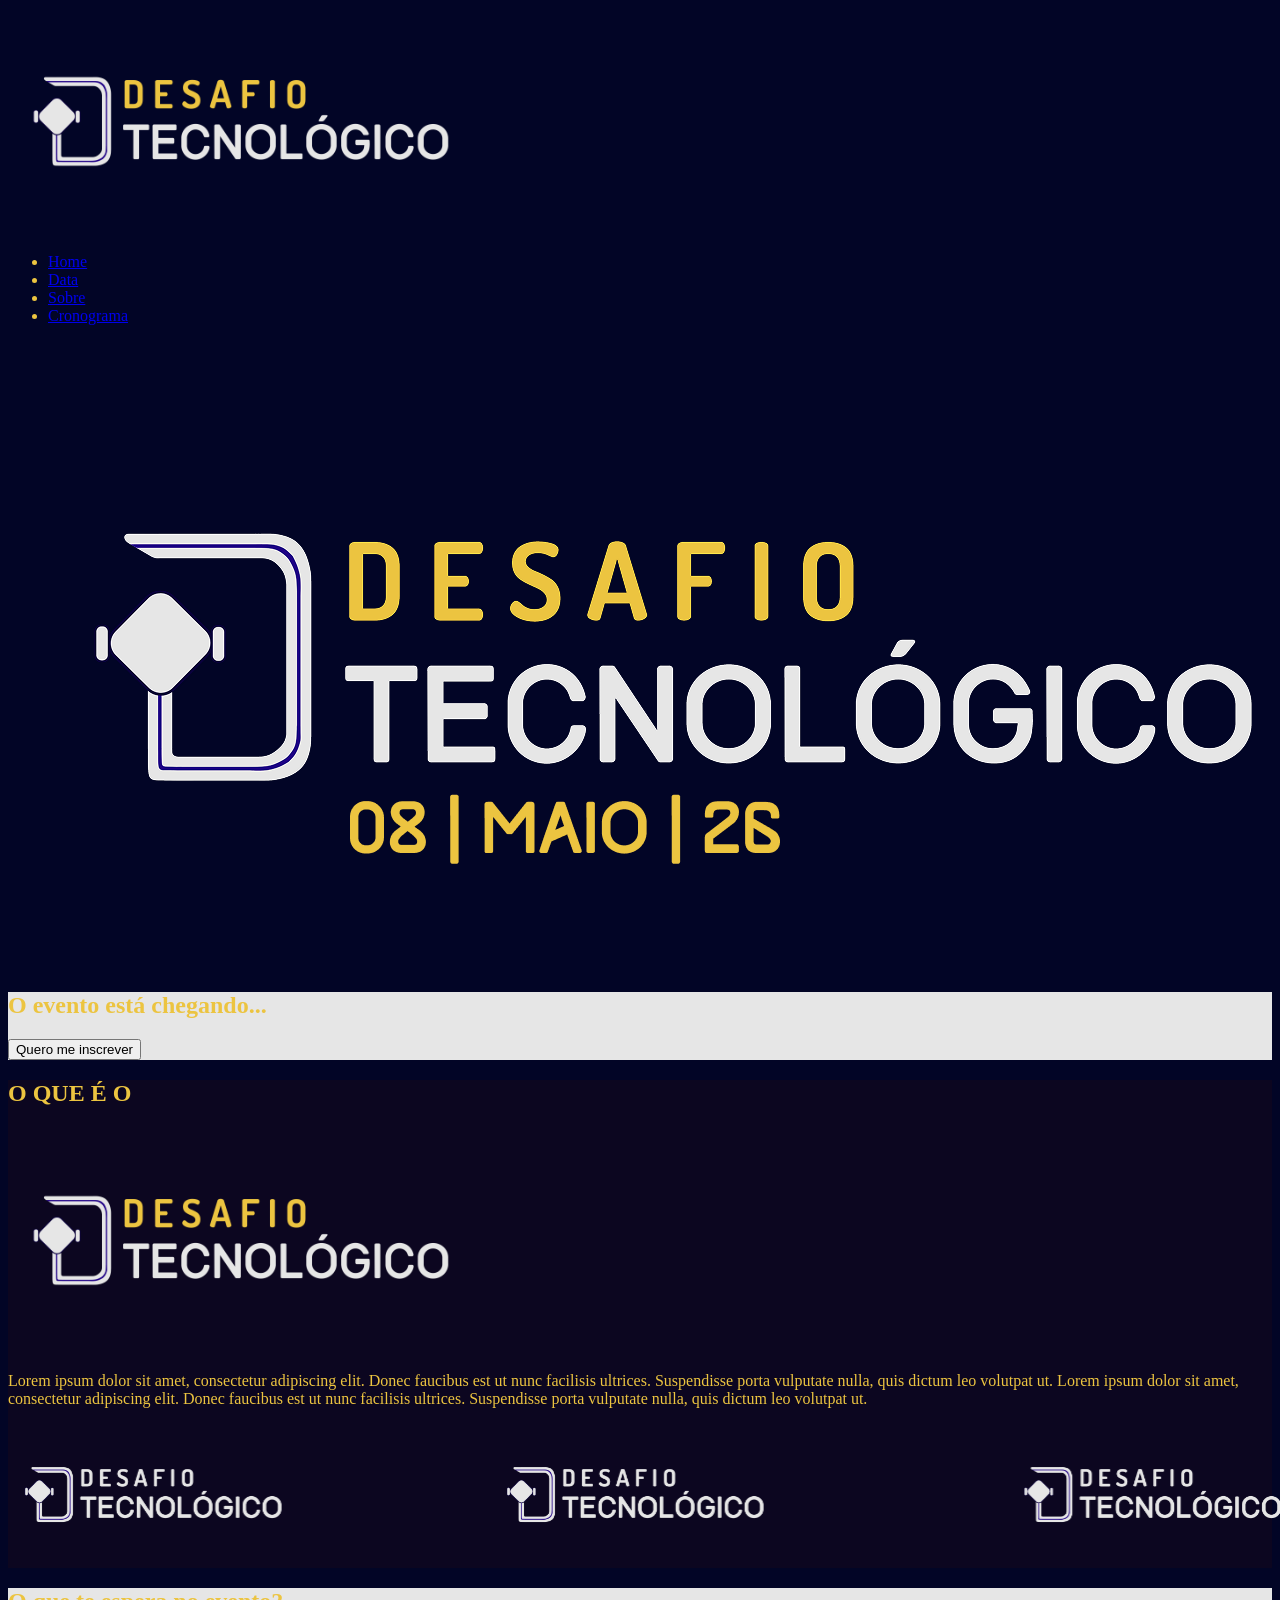
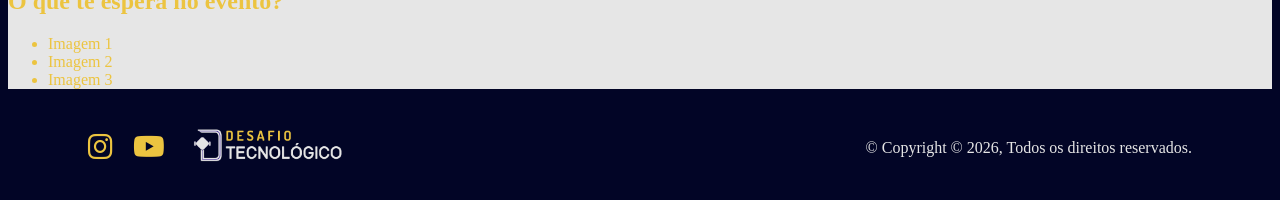
==== home.html @ ed85fa8c "Base do código HTML do site feita e footer finalizado." ====
<!DOCTYPE html>
<html lang="pt-br">
<head>
    <meta charset="UTF-8">
    <meta name="viewport" content="width=device-width, initial-scale=1.0">
    <title>DTec - Desafio Tecnológico</title>
    <meta name="description" content="Descrição breve da página para SEO.">
    <link rel="stylesheet" href="https://cdnjs.cloudflare.com/ajax/libs/font-awesome/6.5.1/css/all.min.css">
    <link rel = "stylesheet" type = "text/css" href = "styles.css">

</head>
<body id = "home">

    <header>
        <nav>
            <img id = "logo-dtec" src = "assets/logoDtec.svg">
            <ul>
                <li><a href="#home">Home</a></li>
                <li><a href="#date">Data</a></li>
                <li><a href="#about">Sobre</a></li>
                <li><a href="#countdown">Cronograma</a></li>
            </ul>
        </nav>
    </header>

    <main>
        <section id="date">
            <img id = "hero-img" src = "assets/hero.png">
        </section>

        <section>
            <div id = "countdown">
                <h1>O evento está chegando...</h1>
                <button type="button" class = "CTA-btn">Quero me inscrever</button>
            </div>
        </section>

        <section id="about">
            <h2>O QUE É O </h2>
            <img id = "img-wth-text" src = "assets/logoDtec.svg">
            <p>Lorem ipsum dolor sit amet, consectetur adipiscing elit. Donec faucibus est ut nunc facilisis ultrices. Suspendisse porta vulputate nulla, quis dictum leo volutpat ut. Lorem ipsum dolor sit amet, consectetur adipiscing elit. Donec faucibus est ut nunc facilisis ultrices. Suspendisse porta vulputate nulla, quis dictum leo volutpat ut. </p>
            <img id = "sponsors" src = "assets/patrocinadores.svg">
        </section>

        <section>
            <div id = "wait">
                <h2>O que te espera no evento?</h2>
                <ul>
                    <li>Imagem 1</li>
                    <li>Imagem 2</li>
                    <li>Imagem 3</li>
                </ul>
            </div>
        </section>
    </main>

    <footer>
        <div class="footer-left">
            <a href="https://www.instagram.com/dtec_ufc/" target="_blank" rel="noopener noreferrer">
                <i class="fab fa-instagram"></i>
            </a>
            <a href="https://www.youtube.com/@raitecufc9945" target="_blank" rel="noopener noreferrer">
                <i class="fab fa-youtube"></i>
            </a>
            <a href = "#home">
                <img id="img-footer" src="assets/logoDtec.svg" alt="Logo Dtec">
            </a>
        </div>

        <p>&copy; Copyright © 2026, Todos os direitos reservados.</p>
    </footer>

    <script src="script.js"></script>
</body>
</html>
---- styles.css ----
html {
    scroll-behavior: smooth;
}

:root {
  --roxo-dtec: #30115F;
  --azul-dtec: #020526; 
  --azul-esc-dtec: #0c0620;
  --amarelo-dtec: #ecc440;
  --azul-bb-dtec: #5271ff;
  --cinza-raitec: #e6e6e6;
}


body {
  background-color: var(--azul-dtec); 
  color: var(--amarelo-dtec);
}

#about {
    background-color: var(--azul-esc-dtec); 
}

#sponsors {
    width: 1280px;
    height: auto;
}

#countdown {
    background-color: var(--cinza-raitec); 
}

#wait {
    background-color: var(--cinza-raitec); 
}

/* Agrupando seletores com as mesmas propriedades */
footer, .footer-left {
  display: flex;
  align-items: center;
}

footer {
  justify-content: space-between;  
  padding: 0px 80px; /* Reduziu o padding superior e inferior de 20px para 10px */
  background-color: var(--azul-dtec);
    
}

.footer-left {
  gap: 20px; 
}


footer p, footer a {
  text-decoration: none;
}

footer p {
  color: var(--cinza-raitec);
  font-size: 16px;
  margin: 0;
}

footer a {
  color: var(--amarelo-dtec);
  font-size: 28px; /* Reduzido de 48px */
}
footer a:hover {
  color: var(--cinza-raitec);
}

#img-footer {
    width: 160px; /* Reduzido de 328px */
    height: auto;
}
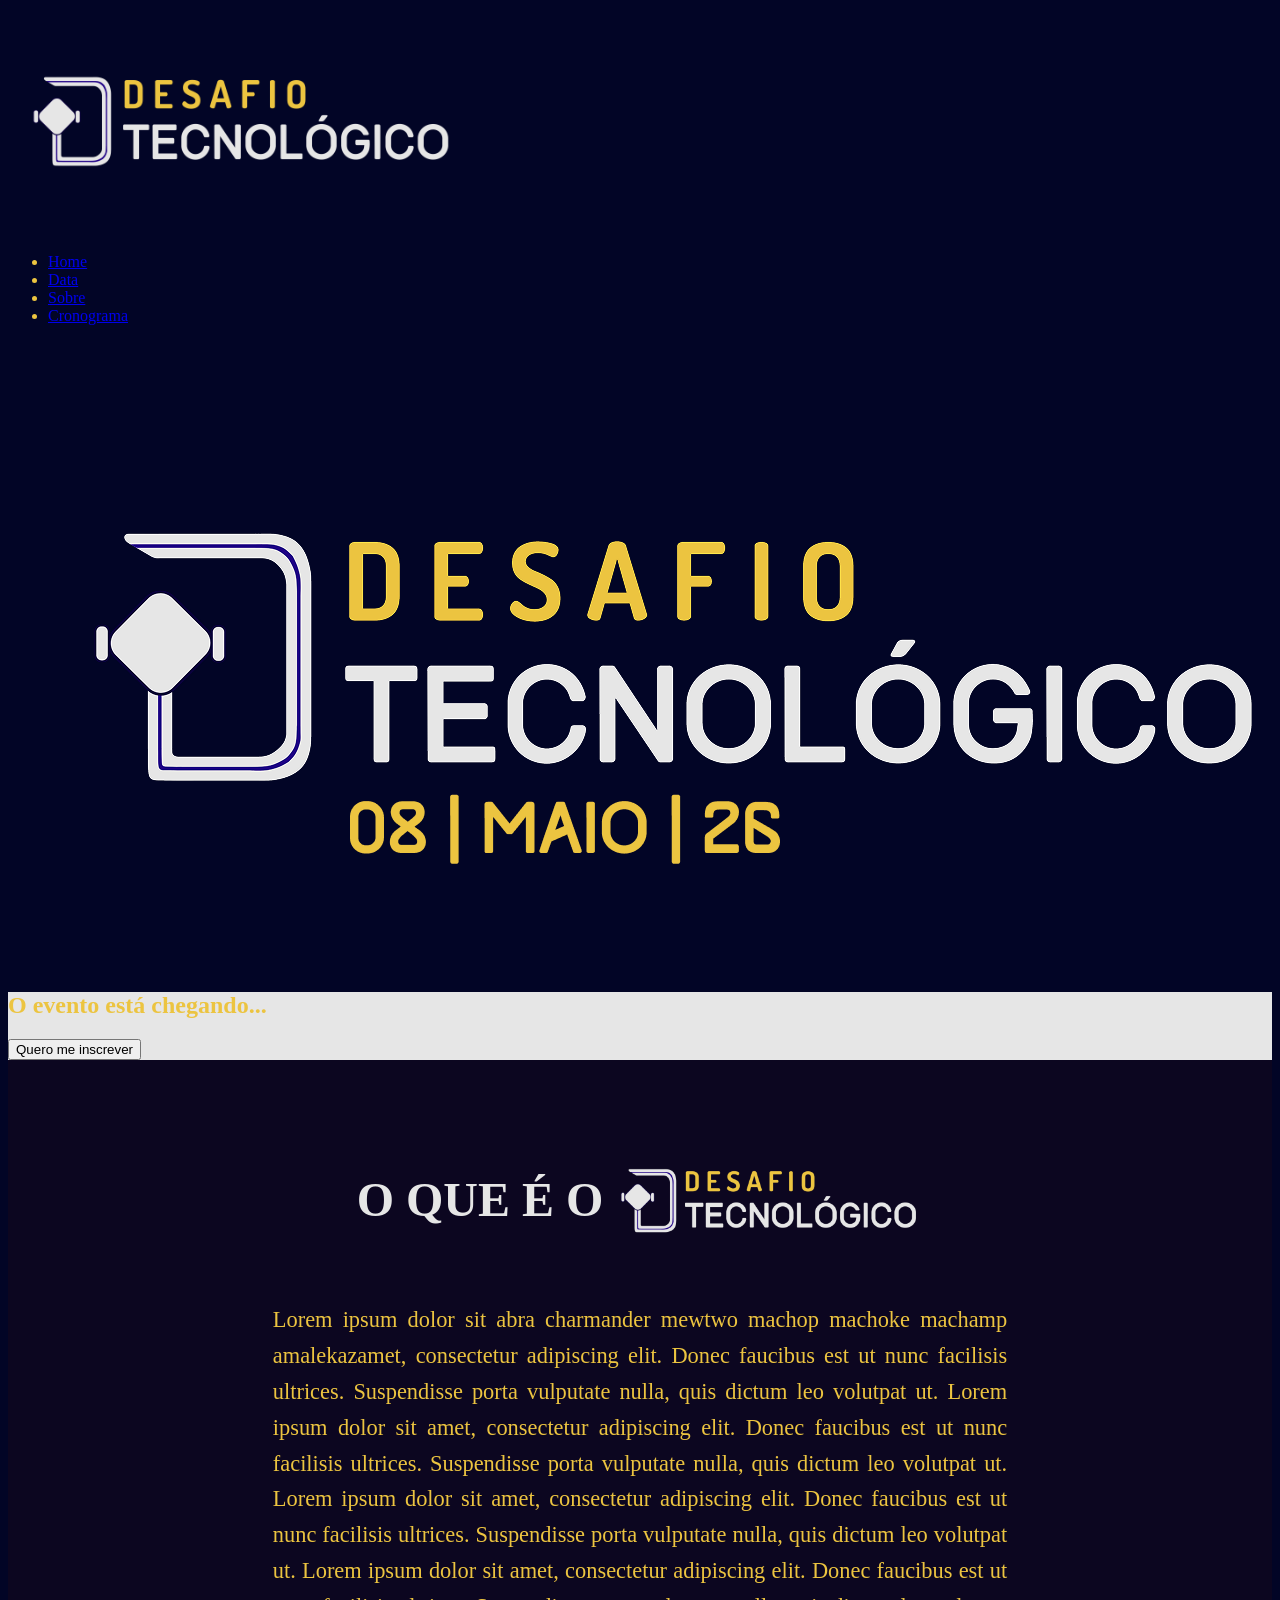
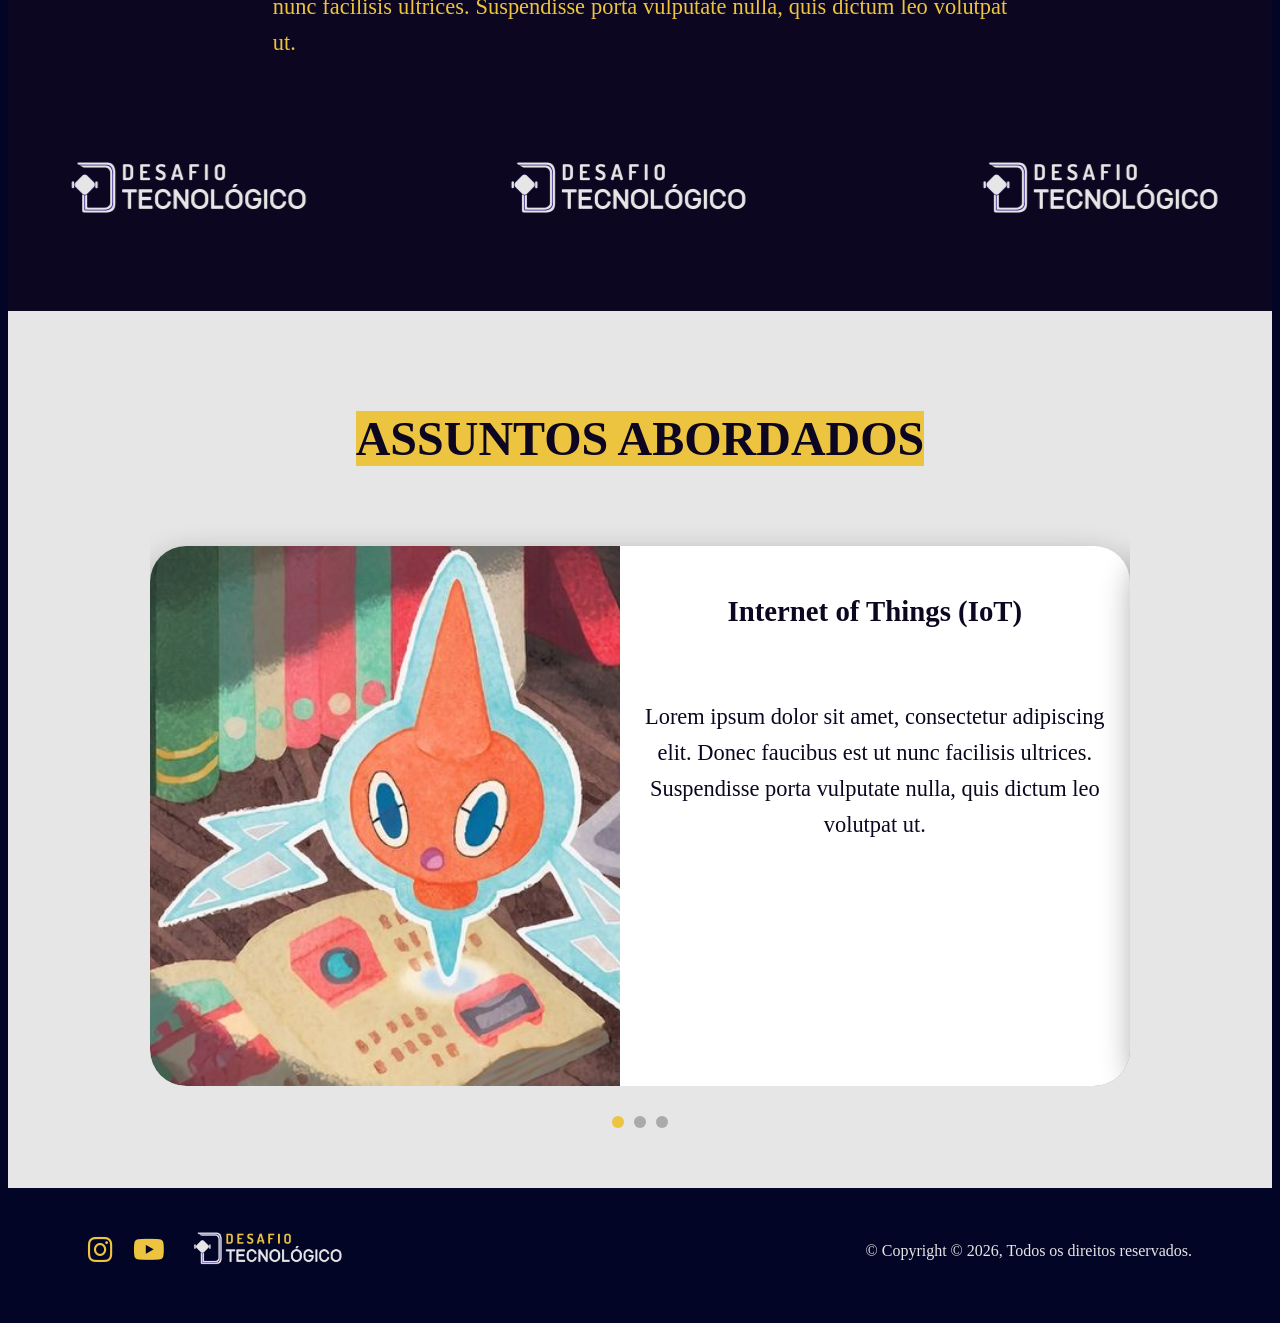
==== commit ccc6dbb3: "Seções about, themes e footer agora estão feitas e responsivas." ====
--- a/home.html
+++ b/home.html
@@ -24,6 +24,7 @@
     </header>
 
     <main>
+        
         <section id="date">
             <img id = "hero-img" src = "assets/hero.png">
         </section>
@@ -35,23 +36,61 @@
             </div>
         </section>
 
-        <section id="about">
-            <h2>O QUE É O </h2>
-            <img id = "img-wth-text" src = "assets/logoDtec.svg">
-            <p>Lorem ipsum dolor sit amet, consectetur adipiscing elit. Donec faucibus est ut nunc facilisis ultrices. Suspendisse porta vulputate nulla, quis dictum leo volutpat ut. Lorem ipsum dolor sit amet, consectetur adipiscing elit. Donec faucibus est ut nunc facilisis ultrices. Suspendisse porta vulputate nulla, quis dictum leo volutpat ut. </p>
+        <section class="about">
+            <div class = "about-tittle-ctn">
+                <h2 id = "about-tittle">O QUE É O </h2>
+                <img id = "about-tittle-img" src = "assets/logoDtec.svg">
+            </div>
+            
+            <p class = "about-txt">Lorem ipsum dolor sit abra charmander mewtwo machop machoke machamp amalekazamet, consectetur adipiscing elit. Donec faucibus est ut nunc facilisis ultrices. Suspendisse porta vulputate nulla, quis dictum leo volutpat ut. Lorem ipsum dolor sit amet, consectetur adipiscing elit. Donec faucibus est ut nunc facilisis ultrices. Suspendisse porta vulputate nulla, quis dictum leo volutpat ut. Lorem ipsum dolor sit amet, consectetur adipiscing elit. Donec faucibus est ut nunc facilisis ultrices. Suspendisse porta vulputate nulla, quis dictum leo volutpat ut. Lorem ipsum dolor sit amet, consectetur adipiscing elit. Donec faucibus est ut nunc facilisis ultrices. Suspendisse porta vulputate nulla, quis dictum leo volutpat ut. </p>
             <img id = "sponsors" src = "assets/patrocinadores.svg">
         </section>
 
-        <section>
-            <div id = "wait">
-                <h2>O que te espera no evento?</h2>
-                <ul>
-                    <li>Imagem 1</li>
-                    <li>Imagem 2</li>
-                    <li>Imagem 3</li>
-                </ul>
+    <section class="themes">
+        <h2 class="themes-tittle">ASSUNTOS ABORDADOS</h2>
+
+        <div class="slider-wrapper">
+            <div class="themes-ctn">
+                <div class="slider-track" id="slider-track">
+
+                    <div class="theme-card">
+                        <div class="img-side">
+                            <img src="assets/wait-1.jpg" alt="IOT">
+                        </div>
+                        <div class="content-side">
+                            <h3 class="card-tittle">Internet of Things (IoT)</h3>
+                            <hr>
+                            <p class="card-txt">Lorem ipsum dolor sit amet, consectetur adipiscing elit. Donec faucibus est ut nunc facilisis ultrices. Suspendisse porta vulputate nulla, quis dictum leo volutpat ut.</p>
+                        </div>
+                    </div>
+
+                    <div class="theme-card">
+                        <div class="img-side">
+                            <img src="assets/wait-2.jpg" alt="IA">
+                        </div>
+                        <div class="content-side">
+                            <h3 class="card-tittle">Inteligência Artificial</h3>
+                            <hr>
+                            <p class="card-txt">Lorem ipsum dolor sit amet, consectetur adipiscing elit. Donec faucibus est ut nunc facilisis ultrices. Suspendisse porta vulputate nulla, quis dictum leo volutpat ut.</p>
+                        </div>
+                    </div>
+
+                    <div class="theme-card">
+                        <div class="img-side">
+                            <img src="assets/wait-3.jpg" alt="Cibersegurança">
+                        </div>
+                        <div class="content-side">
+                            <h3 class="card-tittle">Cibersegurança</h3>
+                            <hr>
+                            <p class="card-txt">Lorem ipsum dolor sit amet, consectetur adipiscing elit. Donec faucibus est ut nunc facilisis ultrices. Suspendisse porta vulputate nulla, quis dictum leo volutpat ut.</p>
+                        </div>
+                    </div>
+
+                </div>
             </div>
-        </section>
+            <div class="slider-dots" id="slider-dots"></div>
+        </div>
+    </section>
     </main>
 
     <footer>
--- a/styles.css
+++ b/styles.css
@@ -1,7 +1,6 @@
 html {
-    scroll-behavior: smooth;
-}
-
+  scroll-behavior: smooth;
+}
 :root {
   --roxo-dtec: #30115F;
   --azul-dtec: #020526; 
@@ -17,7 +16,7 @@
   color: var(--amarelo-dtec);
 }
 
-#about {
+.about {
     background-color: var(--azul-esc-dtec); 
 }
 
@@ -30,10 +29,168 @@
     background-color: var(--cinza-raitec); 
 }
 
-#wait {
+.themes {
     background-color: var(--cinza-raitec); 
 }
 
+/* CONFIGURAÇÃO DA SEÇÃO ABOUT */
+.about, .themes{
+    background-color: var(--azul-esc-dtec); 
+    display: flex;
+    flex-direction: column; /* Empilha os itens (título, texto, imagem) */
+    align-items: center;    /* Centraliza todos os itens horizontalmente */
+    text-align: center;     /* Centraliza o texto dentro do parágrafo */
+    padding: 60px 20px;     /* Espaçamento interno para não grudar nas bordas */
+}
+
+.about-tittle-ctn {
+    display: flex;         /* Ativa o modo flexbox */
+    align-items: center;   /* Alinha verticalmente o texto e a imagem no centro */
+    gap: 0px;             /* Cria um espaço entre o texto e a imagem */
+}
+#about-tittle {
+    font-size: 3rem;
+    color: var(--cinza-raitec );            /* Cria um espaço entre o texto e a imagem */
+
+}
+
+#about-tittle-img {
+    height: 10rem;          /* Ajuste a altura para combinar com o tamanho da fonte */
+    width: auto;           /* Mantém a proporção da imagem */
+}
+
+#sponsors {
+   height: 8rem;          /* Ajuste a altura para combinar com o tamanho da fonte */
+    width: auto/3;
+}
+.about-txt {
+    padding-bottom: 40px;
+    max-width: 60%;          /* Limita a largura a 50% da tela */
+    margin-left: auto;       /* Margem automática na esquerda */
+    margin-right: auto;      /* Margem automática na direita */
+    text-align: center;      /* Garante que o texto dentro do bloco esteja centralizado */
+    line-height: 1.6;        /* Dica extra: aumenta o espaçamento entre linhas para melhor leitura */
+    font-size: 1.4rem;       /* Ajuste opcional do tamanho da fonte */
+    text-align: justify;
+}
+
+/* CONFIGURAÇÃO DA SEÇÃO THEMES */
+.themes {
+    background-color: var(--cinza-raitec);
+    display: flex;
+    flex-direction: column;
+    align-items: center;
+    padding: 60px 20px;
+    gap: 0;
+}
+
+.themes-tittle {
+    background-color: var(--amarelo-dtec);
+    font-size: 3rem;
+    margin-bottom: 40px;
+    color: var(--azul-esc-dtec);
+}
+
+/* SLIDER */
+.slider-wrapper {
+    display: flex;
+    flex-direction: column;
+    align-items: center;
+    gap: 30px;
+    width: 100%;
+}
+
+/* Janela visível — recorta o que está fora */
+.themes-ctn {
+    padding-top: 40px;
+    width: 80%;
+    overflow: hidden;
+    border-radius: 36px;
+    cursor: grab;
+    user-select: none;
+}
+
+.themes-ctn.grabbing {
+    cursor: grabbing;
+}
+
+/* Trilha que se move */
+.slider-track {
+    display: flex;
+    flex-wrap: nowrap;
+    width: 100%;
+}
+
+/* Card */
+.theme-card {
+    display: flex;
+    flex-shrink: 0;
+    width: 100%;
+    height: 540px;
+    background-color: white;
+    color: var(--azul-esc-dtec);
+    border-radius: 36px;
+    overflow: hidden;
+    box-shadow: 0 10px 30px rgba(0,0,0,0.3);
+}
+
+.img-side {
+    flex: 1;
+}
+
+.img-side img {
+    width: 100%;
+    height: 100%;
+    object-fit: cover;
+    display: block;
+}
+
+.content-side {
+    flex: 1;
+    padding: 20px;
+    display: flex;
+    flex-direction: column;
+    justify-content: flex-start;
+}
+
+.card-tittle {
+    font-size: 1.8rem;
+    margin-bottom: 20px;
+    color: var(--azul-esc-dtec);
+}
+
+.card-txt {
+    font-size: 1.4rem;
+    line-height: 1.6;
+    color: var(--azul-esc-dtec);
+}
+
+hr {
+    border: 0;
+    border-top: 1px solid #eee;
+    margin-bottom: 20px;
+}
+
+/* DOTS */
+.slider-dots {
+    display: flex;
+    gap: 10px;
+}
+
+.dot {
+    width: 12px;
+    height: 12px;
+    border-radius: 50%;
+    background-color: #aaa;
+    cursor: pointer;
+    transition: background-color 0.3s ease;
+}
+
+.dot.active {
+    background-color: var(--amarelo-dtec);
+}
+
+/* CONFIGURAÇÃO DA SEÇÃO FOOTER */
 /* Agrupando seletores com as mesmas propriedades */
 footer, .footer-left {
   display: flex;
@@ -42,7 +199,7 @@
 
 footer {
   justify-content: space-between;  
-  padding: 0px 80px; /* Reduziu o padding superior e inferior de 20px para 10px */
+  padding: 20px 80px; 
   background-color: var(--azul-dtec);
     
 }
@@ -73,4 +230,133 @@
 #img-footer {
     width: 160px; /* Reduzido de 328px */
     height: auto;
+}
+
+/* =============================
+   RESPONSIVIDADE MOBILE
+   ============================= */
+
+@media (max-width: 768px) {
+
+    /* HEADER / NAV */
+    nav {
+        flex-direction: column;
+        gap: 16px;
+        padding: 16px;
+    }
+
+    #logo-dtec {
+        width: 120px;
+    }
+
+    nav ul {
+        display: flex;
+        flex-wrap: wrap;
+        justify-content: center;
+        gap: 12px;
+        padding: 0;
+        margin: 0;
+    }
+
+    nav ul li {
+        list-style: none;
+    }
+
+    /* SEÇÃO ABOUT */
+    .about-tittle-ctn {
+        flex-direction: column;
+        text-align: center;
+    }
+
+    #about-tittle {
+        font-size: 2rem;
+    }
+
+    #about-tittle-img {
+        height: 6rem;
+    }
+
+    .about-txt {
+        max-width: 100%;
+        font-size: 1rem;
+    }
+
+    #sponsors {
+        width: 100%;
+        height: auto;
+    }
+
+    /* COUNTDOWN */
+    #countdown {
+        padding: 30px 20px;
+        text-align: center;
+    }
+
+    #countdown h1 {
+        font-size: 1.6rem;
+    }
+
+    /* SEÇÃO THEMES */
+    .themes-tittle {
+        font-size: 1.8rem;
+        text-align: center;
+    }
+
+    .themes-ctn {
+        width: 95%;
+        padding-top: 40px;
+    }
+
+    /* CARD — vira coluna no mobile */
+    .theme-card {
+        flex-direction: column;
+        height: auto;
+        border-radius: 20px;
+    }
+
+    .img-side {
+        width: 100%;
+        height: 200px;
+    }
+
+    .img-side img {
+        width: 100%;
+        height: 100%;
+        object-fit: cover;
+    }
+
+    .content-side {
+        padding: 20px;
+    }
+
+    .card-tittle {
+        font-size: 1.3rem;
+        margin-bottom: -20px;
+        padding-bottom: 0px;
+
+    }
+
+    .card-txt {
+        font-size: 1rem;
+    }
+
+    /* FOOTER */
+    footer {
+        flex-direction: column;
+        gap: 16px;
+        padding: 20px;
+        text-align: center;
+    }
+
+    .footer-left {
+        justify-content: center;
+    }
+
+    #img-footer {
+        width: 160px;
+    }
+
+    footer p {
+        font-size: 13px;
+    }
 }
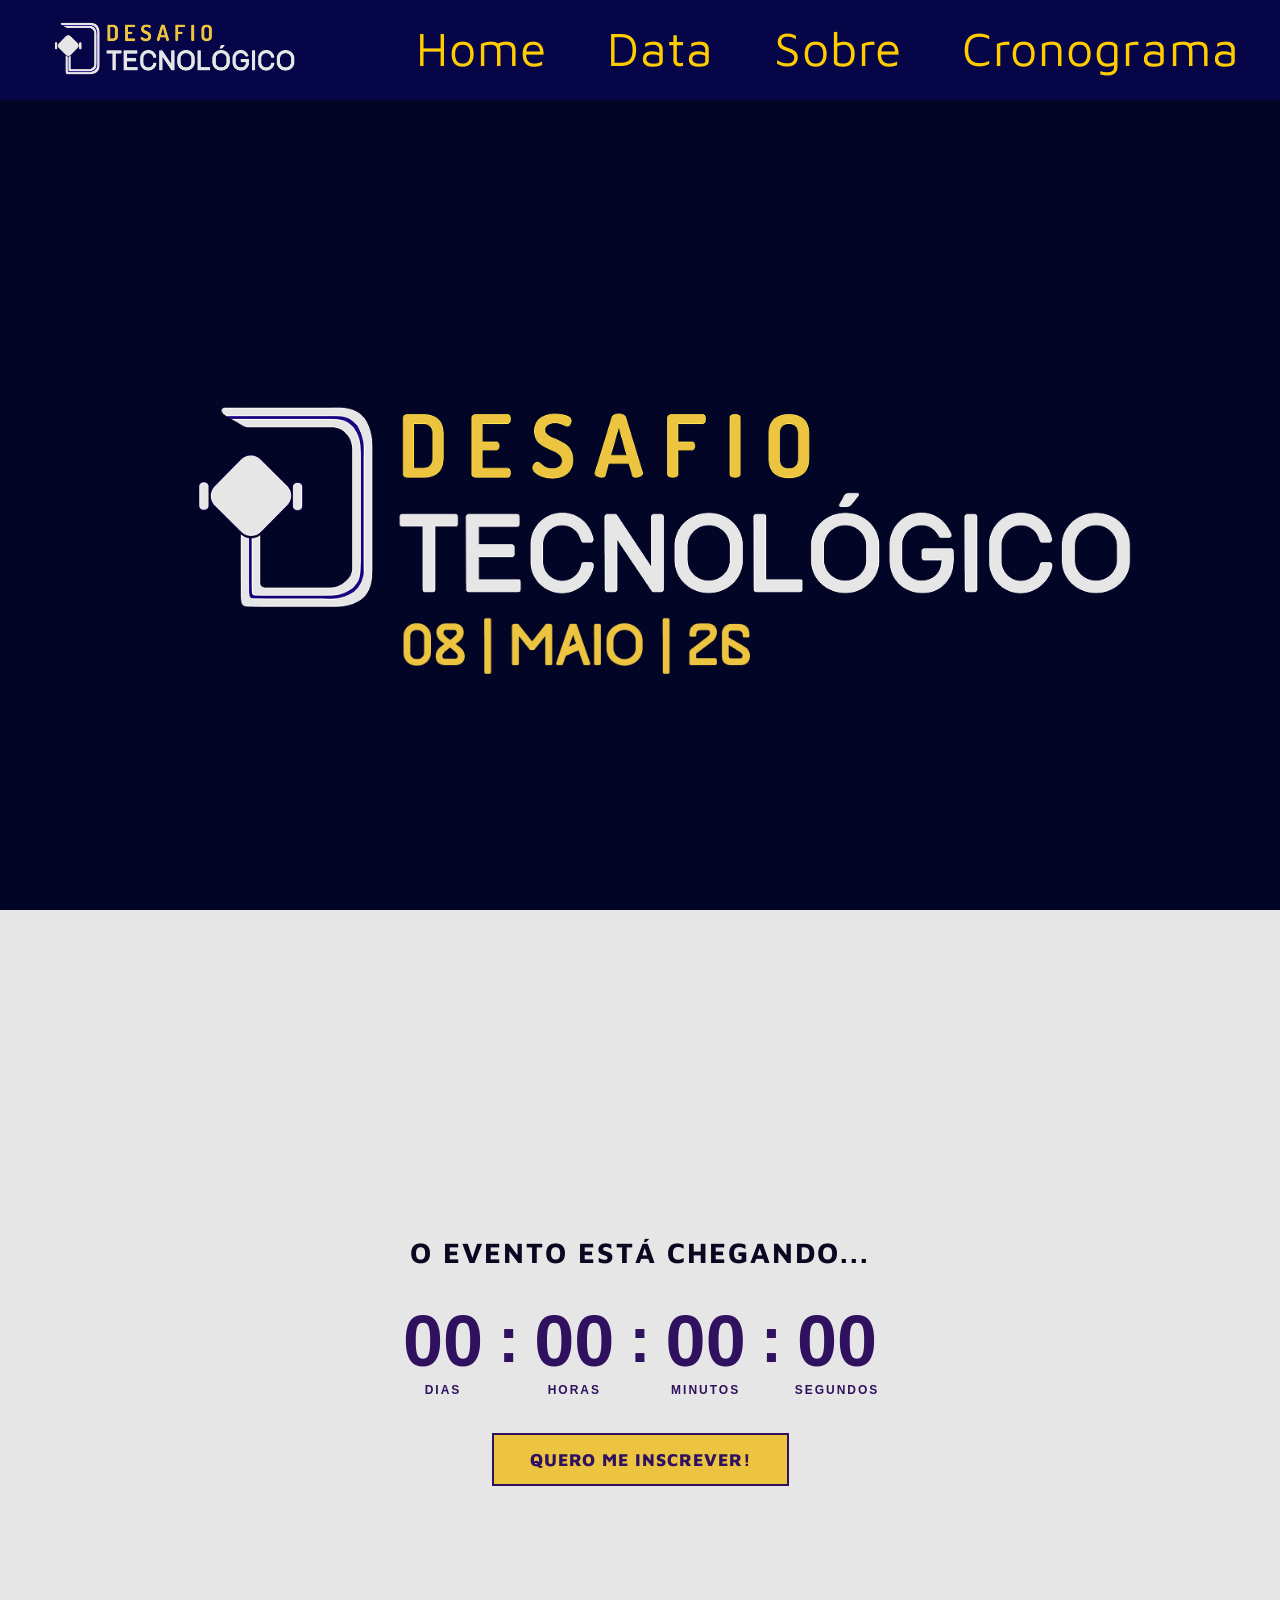
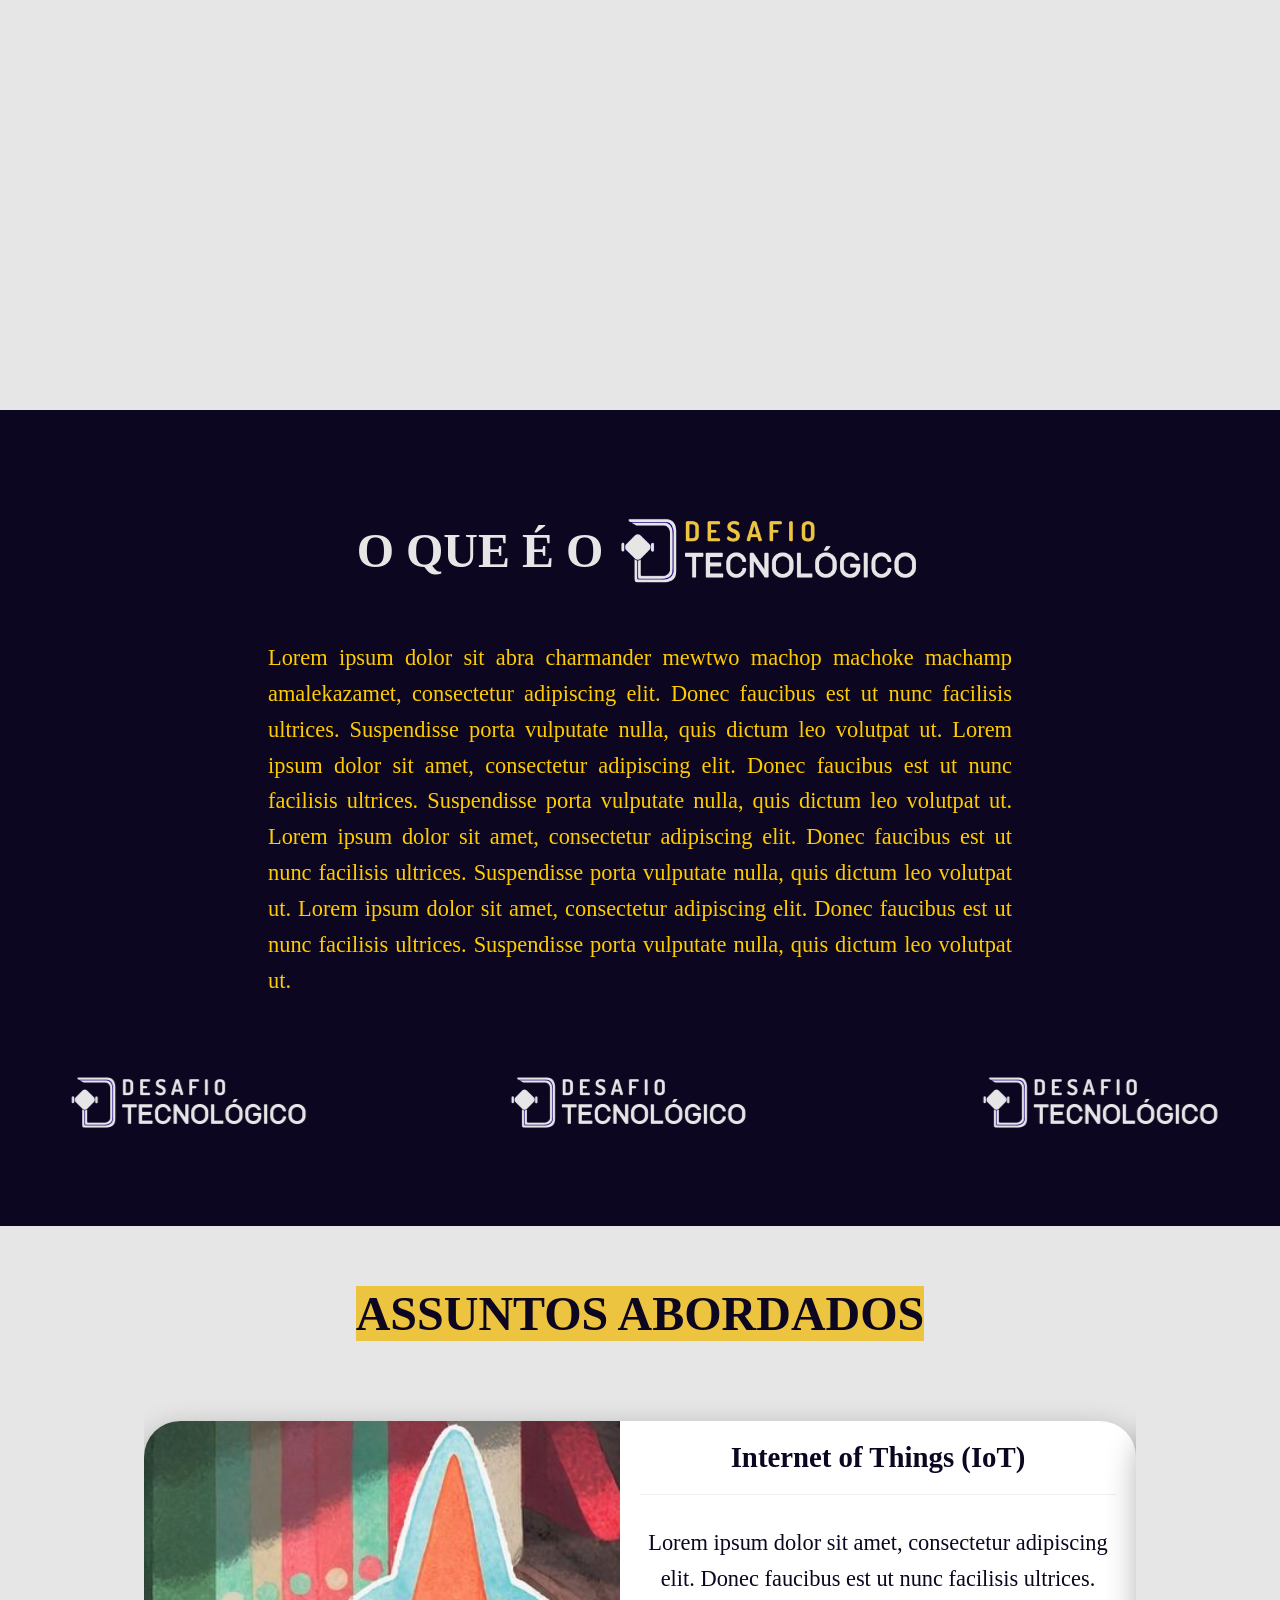
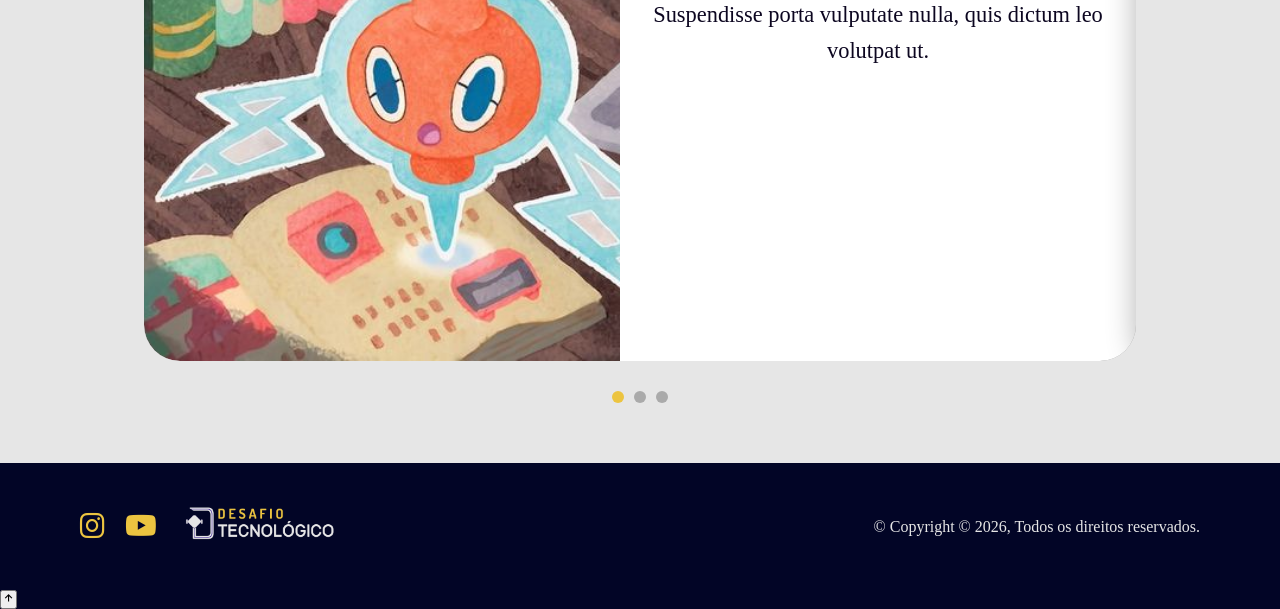
==== commit 9ed6a50e: "fiz as seções 1 e 2, fiz o parallax da 2, fiz o menu e comecei um botão de voltar ao topo e complete" ====
--- a/home.html
+++ b/home.html
@@ -8,35 +8,76 @@
     <link rel="stylesheet" href="https://cdnjs.cloudflare.com/ajax/libs/font-awesome/6.5.1/css/all.min.css">
     <link rel = "stylesheet" type = "text/css" href = "styles.css">
 
+    <!-- MAVEN PRO - SUBTITULO   -->
+    <link rel="preconnect" href="https://fonts.googleapis.com">
+    <link rel="preconnect" href="https://fonts.gstatic.com" crossorigin>
+    <link href="https://fonts.googleapis.com/css2?family=Maven+Pro:wght@400..900&display=swap" rel="stylesheet">
+
+    <!-- DOSIS - TEXTO   -->
+    <link rel="preconnect" href="https://fonts.googleapis.com">
+    <link rel="preconnect" href="https://fonts.gstatic.com" crossorigin>
+    <link href="https://fonts.googleapis.com/css2?family=Dosis:wght@200..800&family=Maven+Pro:wght@400..900&display=swap" rel="stylesheet">
+
+    <link href="https://unpkg.com/boxicons@2.1.4/css/boxicons.min.css" rel="stylesheet">
 </head>
 <body id = "home">
 
     <header>
-        <nav>
-            <img id = "logo-dtec" src = "assets/logoDtec.svg">
-            <ul>
-                <li><a href="#home">Home</a></li>
-                <li><a href="#date">Data</a></li>
-                <li><a href="#about">Sobre</a></li>
-                <li><a href="#countdown">Cronograma</a></li>
-            </ul>
-        </nav>
+        <div class="header-container">
+            <div class="logo">
+                <img id = "logo-dtec" src = "assets/logoDtec.svg">
+            </div>
+
+            <nav>
+                <ul class="ul-menu">
+                    <li><a class="a-menu" href="#home">Home</a></li>
+                    <li><a class="a-menu" href="#countdown">Data</a></li>
+                    <li><a class="a-menu" href="#about">Sobre</a></li>
+                    <li><a class="a-menu" href="#themes">Cronograma</a></li>
+                </ul>
+            </nav>
+        </div>
     </header>
 
     <main>
         
-        <section id="date">
+        <section class="hero"id="home">
             <img id = "hero-img" src = "assets/hero.png">
         </section>
 
         <section>
-            <div id = "countdown">
-                <h1>O evento está chegando...</h1>
-                <button type="button" class = "CTA-btn">Quero me inscrever</button>
+            <div id="parallax-spacer">
+                <div id="countdown">
+                    <h1 class="countdown-title">O EVENTO ESTÁ CHEGANDO...</h1>
+                    <div class="countdown-timer">
+                        <div class="countdown-unit">
+                            <span class="countdown-number" id="days">00</span>
+                            <span class="countdown-label">DIAS</span>
+                        </div>
+                        <span class="countdown-sep">:</span>
+                        <div class="countdown-unit">
+                            <span class="countdown-number" id="hours">00</span>
+                            <span class="countdown-label">HORAS</span>
+                        </div>
+                        <span class="countdown-sep">:</span>
+                        <div class="countdown-unit">
+                            <span class="countdown-number" id="minutes">00</span>
+                            <span class="countdown-label">MINUTOS</span>
+                        </div>
+                        <span class="countdown-sep">:</span>
+                        <div class="countdown-unit">
+                            <span class="countdown-number" id="seconds">00</span>
+                            <span class="countdown-label">SEGUNDOS</span>
+                        </div>
+                    </div>
+                    <button type="button" class="CTA-btn">QUERO ME INSCREVER!</button>
+                    <div class="css-track"></div>
+                    <img class="car-img" src="assets/Seguidor de Linha.png" alt="Carrinho">
+                </div>
             </div>
         </section>
 
-        <section class="about">
+        <section class="about" id="about">
             <div class = "about-tittle-ctn">
                 <h2 id = "about-tittle">O QUE É O </h2>
                 <img id = "about-tittle-img" src = "assets/logoDtec.svg">
@@ -46,7 +87,7 @@
             <img id = "sponsors" src = "assets/patrocinadores.svg">
         </section>
 
-    <section class="themes">
+    <section class="themes" id="themes">
         <h2 class="themes-tittle">ASSUNTOS ABORDADOS</h2>
 
         <div class="slider-wrapper">
@@ -109,6 +150,8 @@
         <p>&copy; Copyright © 2026, Todos os direitos reservados.</p>
     </footer>
 
+    <button id="back-to-top"><i class='bx bx-up-arrow-alt'></i></button>
+
     <script src="script.js"></script>
 </body>
 </html>
--- a/styles.css
+++ b/styles.css
@@ -1,5 +1,34 @@
+* {
+  margin: 0;
+  padding: 0;
+  box-sizing: border-box;
+}
+
+/*fonte de título*/
+@font-face {
+    font-family: 'Track';
+    src: url(/site-midias-dtec-main/site-midias-dtec-main/assets/track/style.css) format('woff2');
+}
+
+/*fonte de subtítulo*/
+.maven-pro {
+  font-family: "Maven Pro", sans-serif;
+  font-optical-sizing: auto;
+  font-weight: 400;
+  font-style: normal;
+}
+
+/*fonte detexto*/
+.dosis {
+  font-family: "Dosis", sans-serif;
+  font-optical-sizing: auto;
+  font-weight: 400;
+  font-style: normal;
+}
+
 html {
   scroll-behavior: smooth;
+  width: 100%;
 }
 :root {
   --roxo-dtec: #30115F;
@@ -8,12 +37,117 @@
   --amarelo-dtec: #ecc440;
   --azul-bb-dtec: #5271ff;
   --cinza-raitec: #e6e6e6;
-}
-
+  --branco-puro: #ffffff;
+}
 
 body {
+  margin: 0;
   background-color: var(--azul-dtec); 
   color: var(--amarelo-dtec);
+  overflow-x: hidden;
+  width: 100%;
+  max-width: 100%;
+}
+
+/* HEADER/MENU ----------------------------------------------------------------------*/
+header {
+  display: flex;
+  justify-content: space-between;
+  align-items: center;
+  background: #050547;
+  height: 100px;
+  width: 100%;
+  background-size:150%;
+  box-sizing: border-box;
+  padding: 20px 40px;
+  font-family: "Maven Pro", sans-serif;
+  position: sticky;
+  top: 0;
+  z-index: 1000;
+}
+
+.header-container {
+  max-width: 100%;
+  margin: 0;
+  width: 100%;
+  box-sizing: border-box;
+
+  display: flex;
+  justify-content: space-between;
+  align-items: center;
+
+  padding: 0;
+}
+
+#logo-dtec {
+  width: 260px;
+  height: auto;
+}
+
+.logo {
+  color: #ffcc00;
+  font-size: 20px;
+  margin-right: 2%;
+  margin-left: 0%
+}
+
+.ul-menu{
+    list-style-type: none;
+    display: flex;
+    gap: 60px;
+    align-items: center;
+}
+
+nav {
+  display: flex;
+  align-items: center;
+  gap: 20px;
+  margin-left: auto;
+}
+
+nav a {
+  display: inline-block;
+  position: relative;
+  /*margin-left: 30px;*/
+  text-decoration: none;
+  color: #ffcc00;
+  font-size: 16px;
+  /*font-weight: bold;*/
+  letter-spacing: 1px;
+  transition: color 0.3s ease;
+  padding-bottom: 5px;
+}
+
+.a-menu {
+    font-size: 300%;
+}
+nav a::after {
+  content: "";
+  position: absolute;
+  left: 0;
+  bottom: 0;
+
+  width: 0%;
+  height: 2px;
+  background: var(--branco-puro);
+
+  transition: width 0.3s ease;
+}
+
+nav a:hover {
+  color:var(--branco-puro);
+}
+
+nav a:hover::after {
+  width: 100%;
+}
+
+nav a.active {
+  color: var(--branco-puro);
+}
+
+nav a.active::after {
+  width: 100%;
 }
 
 .about {
@@ -33,44 +167,247 @@
     background-color: var(--cinza-raitec); 
 }
 
+/* HERO/MAIN */
+.hero {
+  position: relative;
+  height: 90vh;
+  /*background: url("img/bg.jpg") center/cover no-repeat;*/
+  display: flex;
+  justify-content: center;
+  align-items: center;
+}
+
+#hero-img {
+    max-width: 80%;
+    height: auto;
+}
+
+.overlay {
+  position: absolute;
+  width: 100%;
+  height: 100%;
+  background: rgba(10, 10, 40, 0.7);
+}
+
+/*COUNTDOWN -----------------------------------------------------------------------------*/
+
+/* Reseta a section que envolve o countdown */
+section:has(#parallax-spacer) {
+    width: 100%;
+    max-width: 100%;
+    padding: 0;
+    margin: 0;
+}
+
+#parallax-spacer {
+    height: 300vh;
+    position: relative;
+    width: 100%;
+    max-width: 100%;
+    margin: 0;
+    padding: 0;
+    background-color: var(--cinza-raitec);
+}
+
+#countdown {
+    position: sticky;
+    top: 0;
+    height: 100vh;
+    width: 100%;
+    max-width: 100%;
+    background-color: var(--cinza-raitec);
+    display: flex;
+    flex-direction: column;
+    align-items: center;
+    justify-content: center;
+    gap: 36px;
+    overflow: visible;
+    clip-path: inset(0 0 0 0);
+    margin: 0;
+    padding: 60px 20px;
+    box-sizing: border-box;
+}
+
+.countdown-title {
+    font-family: "Maven Pro", sans-serif;
+    font-size: 1.8rem;
+    font-weight: 700;
+    color: var(--azul-esc-dtec);
+    letter-spacing: 2px;
+    text-align: center;
+}
+
+.countdown-timer {
+    display: flex;
+    align-items: center;
+    gap: 10px;
+}
+
+.countdown-unit {
+    display: flex;
+    flex-direction: column;
+    align-items: center;
+    gap: 6px;
+    min-width: 90px;
+}
+
+.countdown-number {
+    font-family: "Track", sans-serif;
+    font-size: 4.5rem;
+    font-weight: 800;
+    color: var(--roxo-dtec);
+    line-height: 1;
+}
+
+.countdown-label {
+    font-family: "Track", sans-serif;
+    font-size: 0.75rem;
+    font-weight: 600;
+    letter-spacing: 2px;
+    color: var(--roxo-dtec);
+}
+
+.countdown-sep {
+    font-family: "Track", sans-serif;
+    font-size: 4rem;
+    font-weight: 800;
+    color: var(--roxo-dtec);
+    line-height: 1;
+    margin-bottom: 22px;
+}
+
+.CTA-btn {
+    background-color: var(--amarelo-dtec);
+    color: var(--roxo-dtec);
+    border: 2.5px solid var(--roxo-dtec);
+    font-family: "Maven Pro", sans-serif;
+    font-size: 1.1rem;
+    font-weight: 800;
+    letter-spacing: 1px;
+    padding: 14px 36px;
+    cursor: pointer;
+    transition: background-color 0.3s, color 0.3s;
+}
+
+.CTA-btn:hover {
+    background-color: var(--roxo-dtec);
+    color: var(--amarelo-dtec);
+}
+
+.css-track {
+    position: absolute;
+    bottom: 0;
+    left: 0;
+    width: 100%;
+    height: 48px;
+    background-color: var(--amarelo-dtec);
+    border-top: 6px solid var(--roxo-dtec);
+    border-bottom: 6px solid var(--roxo-dtec);
+    margin-bottom: 20px;
+    z-index: 1;
+}
+
+.css-track::after {
+    content: "";
+    position: absolute;
+    top: 50%;
+    left: 0;
+    width: 100%;
+    height: 4px;
+    background-color: var(--azul-esc-dtec);
+    transform: translateY(-50%);
+}
+
+.car-img {
+    position: absolute;
+    bottom: 4px; /* centralização do bichin no mei da pista*/
+    left: -180px;
+    width: 80px;
+    height: auto;
+    transform: rotate(90deg);
+    z-index: 2;
+    pointer-events: none;
+    filter: drop-shadow(0 4px 10px rgba(0,0,0,0.4));
+}
+
+@media (max-width: 768px) {
+    .car-img { width: 56px; }
+}
+
+/* CONTENT --------------------------------------------------------------------------*/
+.content {
+  position: relative;
+  z-index: 2;
+  margin-left: 10%;
+}
+
+.title-box {
+  display: flex;
+  align-items: center;
+  gap: 20px;
+}
+
+.icon {
+  font-size: 40px;
+  color: white;
+  border: 2px solid white;
+  padding: 10px;
+  border-radius: 8px;
+}
+
+h1 {
+  font-size: 48px;
+  font-weight: bold;
+}
+
+.yellow {
+  color: #ffcc00;
+}
+
+p {
+  margin-top: 10px;
+  font-size: 18px;
+  color: #ffcc00;
+}
+
 /* CONFIGURAÇÃO DA SEÇÃO ABOUT */
 .about, .themes{
     background-color: var(--azul-esc-dtec); 
     display: flex;
-    flex-direction: column; /* Empilha os itens (título, texto, imagem) */
-    align-items: center;    /* Centraliza todos os itens horizontalmente */
-    text-align: center;     /* Centraliza o texto dentro do parágrafo */
-    padding: 60px 20px;     /* Espaçamento interno para não grudar nas bordas */
+    flex-direction: column; 
+    align-items: center;    
+    text-align: center;    
+    padding: 60px 20px;     
 }
 
 .about-tittle-ctn {
-    display: flex;         /* Ativa o modo flexbox */
-    align-items: center;   /* Alinha verticalmente o texto e a imagem no centro */
-    gap: 0px;             /* Cria um espaço entre o texto e a imagem */
+    display: flex;         
+    align-items: center;   
+    gap: 0px;             
 }
 #about-tittle {
     font-size: 3rem;
-    color: var(--cinza-raitec );            /* Cria um espaço entre o texto e a imagem */
+    color: var(--cinza-raitec );           
 
 }
 
 #about-tittle-img {
-    height: 10rem;          /* Ajuste a altura para combinar com o tamanho da fonte */
-    width: auto;           /* Mantém a proporção da imagem */
+    height: 10rem;         
+    width: auto;         
 }
 
 #sponsors {
-   height: 8rem;          /* Ajuste a altura para combinar com o tamanho da fonte */
+   height: 8rem;       
     width: auto/3;
 }
 .about-txt {
     padding-bottom: 40px;
-    max-width: 60%;          /* Limita a largura a 50% da tela */
-    margin-left: auto;       /* Margem automática na esquerda */
-    margin-right: auto;      /* Margem automática na direita */
-    text-align: center;      /* Garante que o texto dentro do bloco esteja centralizado */
-    line-height: 1.6;        /* Dica extra: aumenta o espaçamento entre linhas para melhor leitura */
-    font-size: 1.4rem;       /* Ajuste opcional do tamanho da fonte */
+    max-width: 60%;         
+    margin-left: auto;      
+    margin-right: auto;     
+    text-align: center;     
+    line-height: 1.6;       
+    font-size: 1.4rem;     
     text-align: justify;
 }
 
@@ -100,7 +437,7 @@
     width: 100%;
 }
 
-/* Janela visível — recorta o que está fora */
+/* Container */
 .themes-ctn {
     padding-top: 40px;
     width: 80%;
@@ -221,20 +558,18 @@
 
 footer a {
   color: var(--amarelo-dtec);
-  font-size: 28px; /* Reduzido de 48px */
+  font-size: 28px;
 }
 footer a:hover {
   color: var(--cinza-raitec);
 }
 
 #img-footer {
-    width: 160px; /* Reduzido de 328px */
+    width: 160px; 
     height: auto;
 }
 
-/* =============================
-   RESPONSIVIDADE MOBILE
-   ============================= */
+/* RESPONSIVIDADE MOBILE */
 
 @media (max-width: 768px) {
 
@@ -307,7 +642,6 @@
         padding-top: 40px;
     }
 
-    /* CARD — vira coluna no mobile */
     .theme-card {
         flex-direction: column;
         height: auto;
@@ -339,6 +673,58 @@
     .card-txt {
         font-size: 1rem;
     }
+
+/*botao de voltar ao topo ------------------------------------------------------------*/
+#back-to-top {
+    position: fixed;
+    bottom: 3rem;
+    right: 3rem;
+
+    width: 5rem;
+    height: 5rem;
+
+    background-color: var(--amarelo-dtec);
+    color: var(--roxo-dtec);
+
+    border: 2.5px solid var(--roxo-dtec);
+    border-radius: 50%;
+
+    display: flex;
+    justify-content: center;
+    align-items: center;
+
+    font-size: 2.5rem;
+    cursor: pointer;
+
+    transition: opacity 0.3s ease, transform 0.3s ease;
+
+    opacity: 0;
+    visibility: hidden;
+
+    z-index: 99999;
+}
+
+#back-to-top.show {
+    opacity: 1;
+    visibility: visible;
+    transform: translateY(0);
+}
+
+#back-to-top:hover {
+    transform: scale(1.1);
+    background-color: var(--roxo-dtec);
+    color: var(--amarelo-dtec);
+}
+
+@media (max-width: 768px) {
+    #back-to-top {
+        bottom: 20px;
+        right: 20px;
+        width: 44px;
+        height: 44px;
+        font-size: 1.8rem;
+    }
+}
 
     /* FOOTER */
     footer {
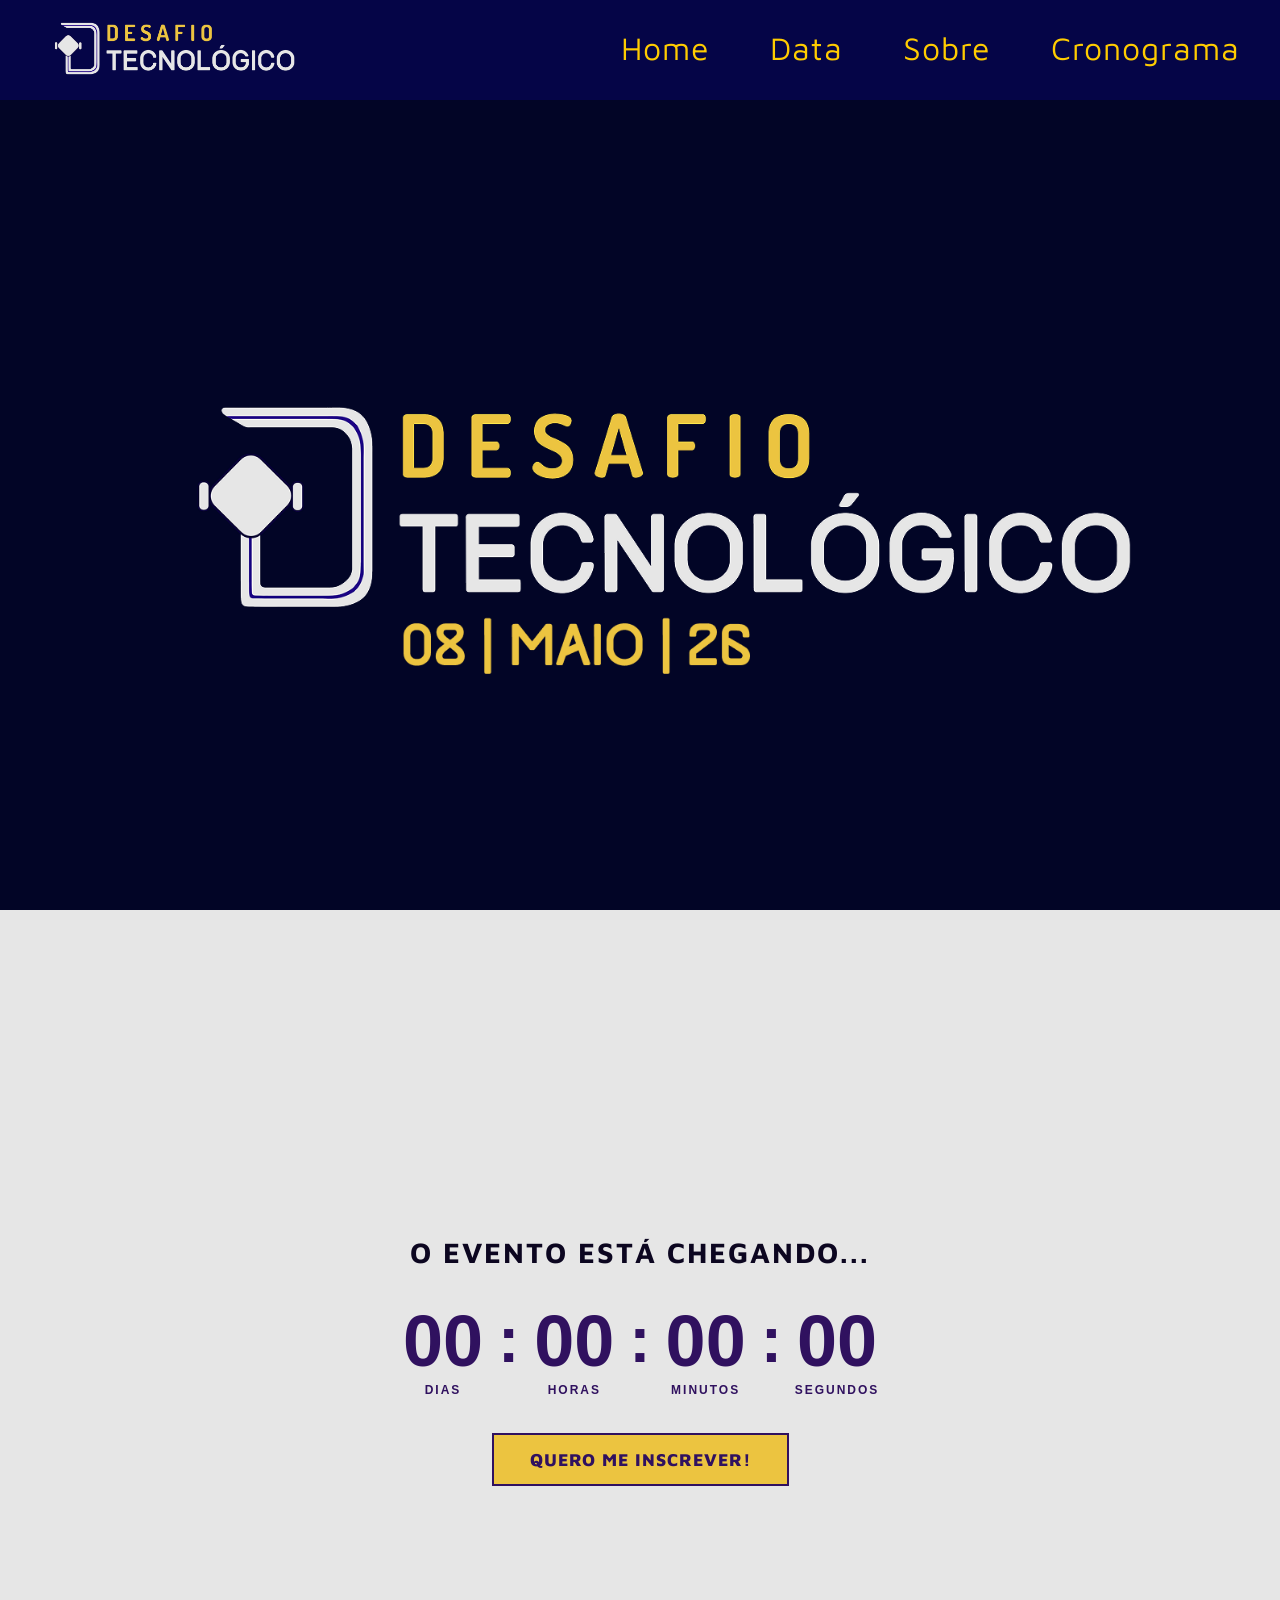
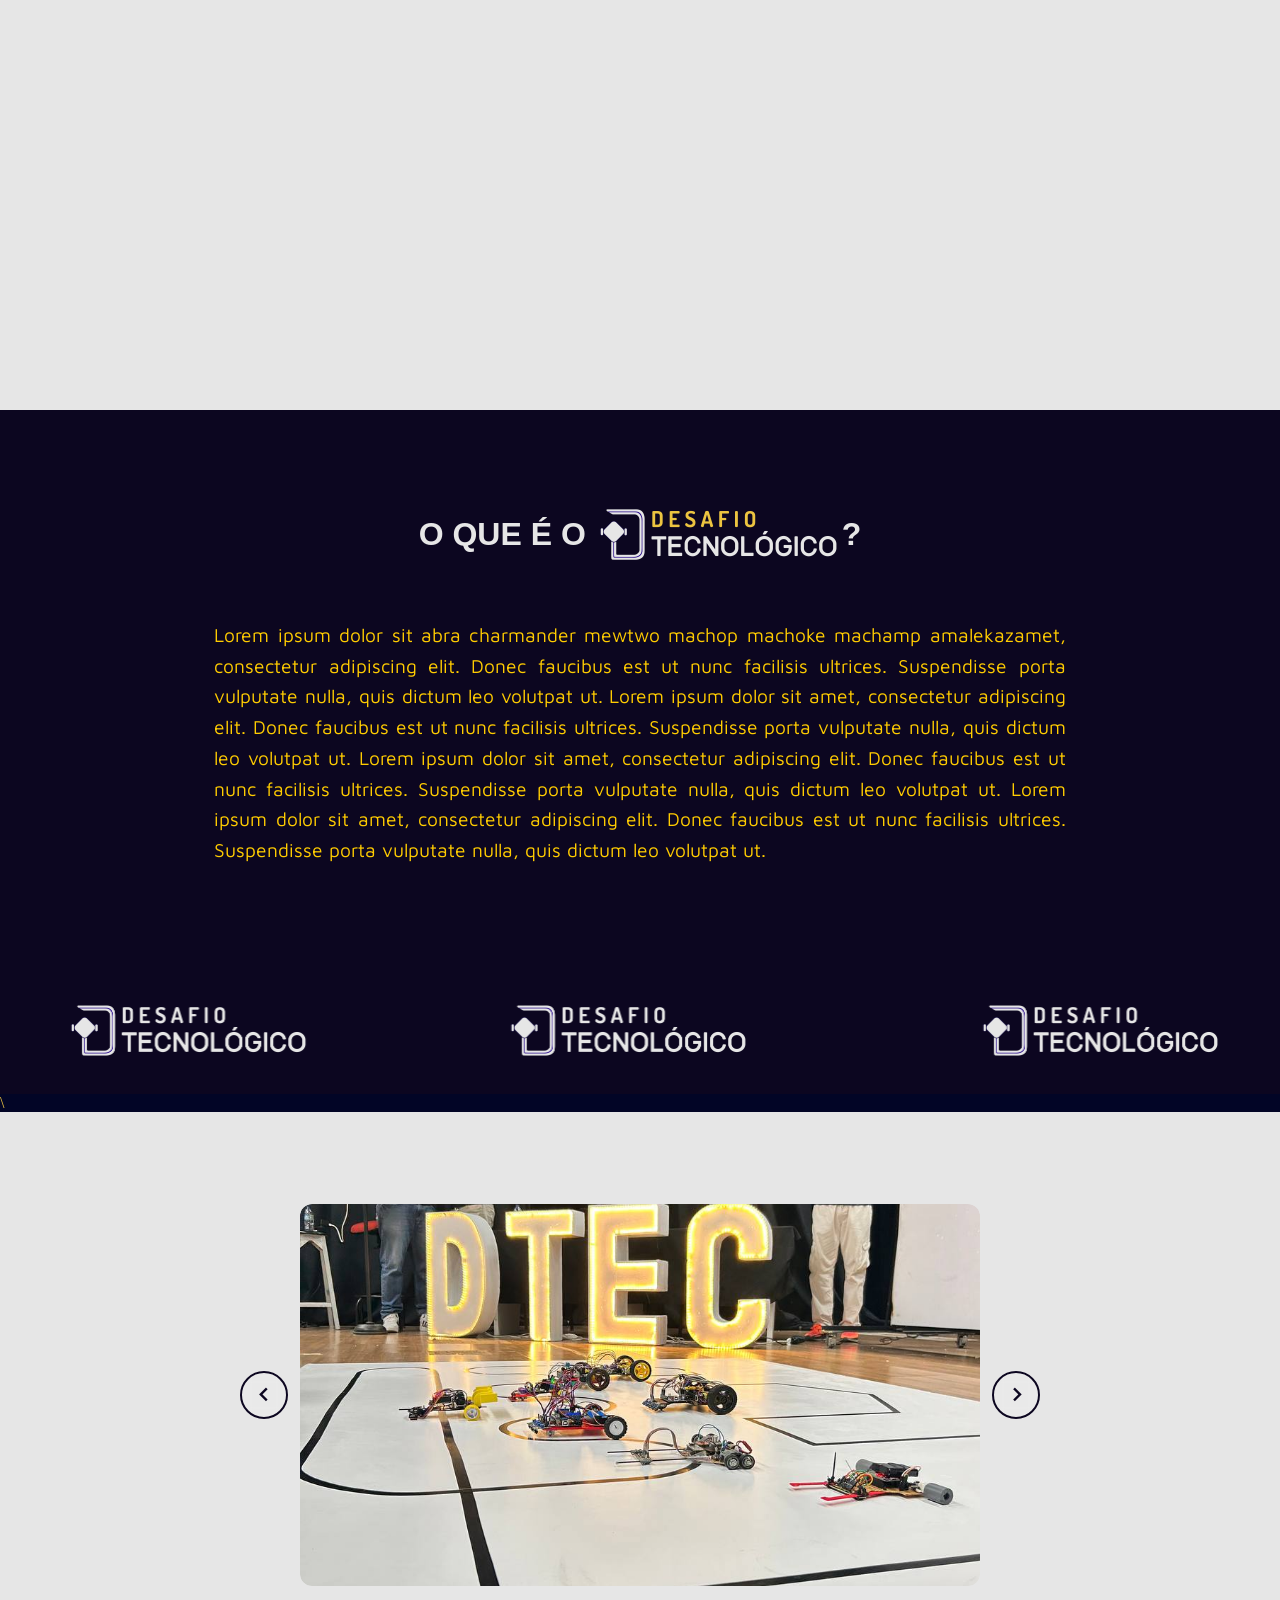
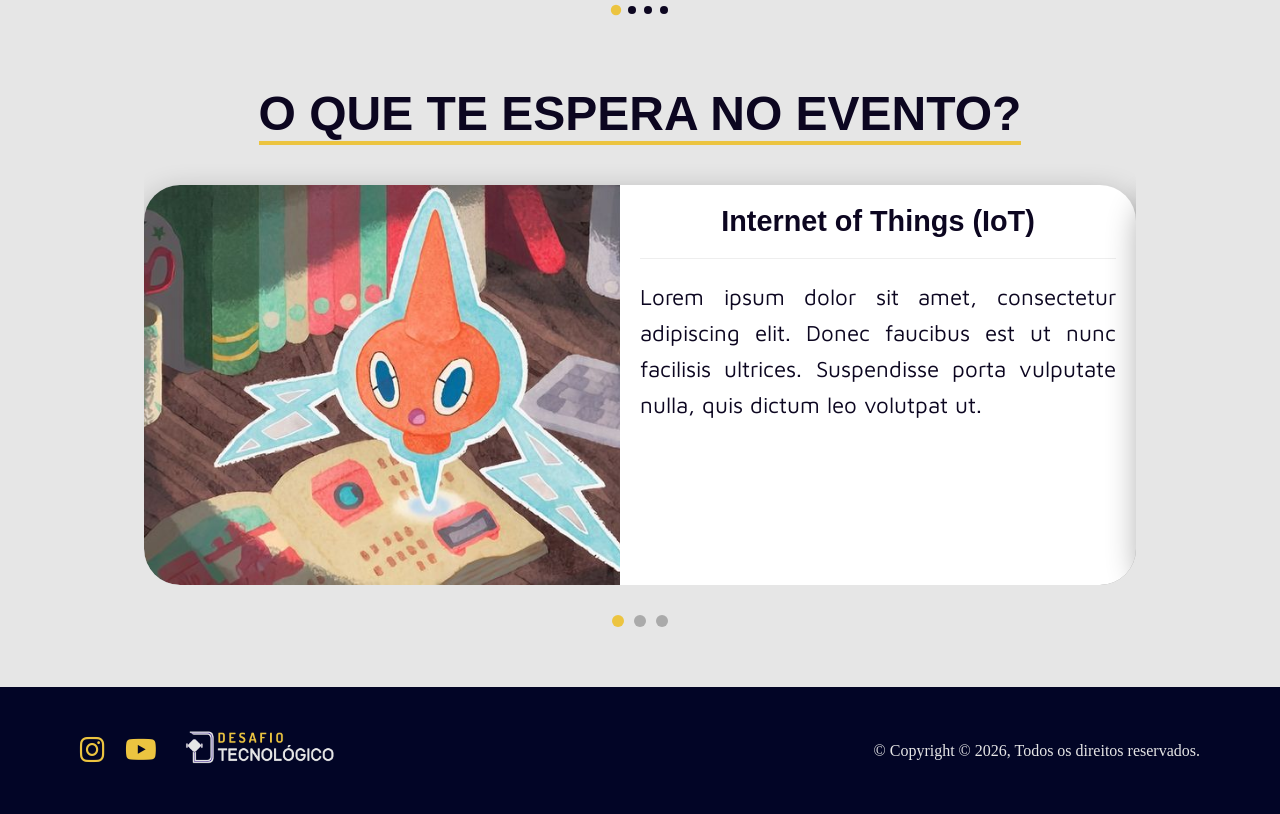
==== commit 774117c8: "Ajustei o tamanho das fontes, ajustei a responsividade das seções themes e about" ====
--- a/home.html
+++ b/home.html
@@ -20,6 +20,15 @@
 
     <link href="https://unpkg.com/boxicons@2.1.4/css/boxicons.min.css" rel="stylesheet">
 </head>
+
+<!-- LIGHTBOX -->
+<div id="lightbox" class="lightbox-overlay">
+    <button class="lightbox-close" id="lightbox-close"><i class='bx bx-x'></i></button>
+    <button class="lightbox-arrow lightbox-prev" id="lightbox-prev"><i class='bx bx-chevron-left'></i></button>
+    <img class="lightbox-img" id="lightbox-img" src="" alt="">
+    <button class="lightbox-arrow lightbox-next" id="lightbox-next"><i class='bx bx-chevron-right'></i></button>
+</div>
+    
 <body id = "home">
 
     <header>
@@ -79,59 +88,82 @@
 
         <section class="about" id="about">
             <div class = "about-tittle-ctn">
-                <h2 id = "about-tittle">O QUE É O </h2>
+                <h2 class = "about-tittle">O QUE É O </h2>
                 <img id = "about-tittle-img" src = "assets/logoDtec.svg">
+                <h2 class = "about-tittle">?</h2>
             </div>
-            
+
             <p class = "about-txt">Lorem ipsum dolor sit abra charmander mewtwo machop machoke machamp amalekazamet, consectetur adipiscing elit. Donec faucibus est ut nunc facilisis ultrices. Suspendisse porta vulputate nulla, quis dictum leo volutpat ut. Lorem ipsum dolor sit amet, consectetur adipiscing elit. Donec faucibus est ut nunc facilisis ultrices. Suspendisse porta vulputate nulla, quis dictum leo volutpat ut. Lorem ipsum dolor sit amet, consectetur adipiscing elit. Donec faucibus est ut nunc facilisis ultrices. Suspendisse porta vulputate nulla, quis dictum leo volutpat ut. Lorem ipsum dolor sit amet, consectetur adipiscing elit. Donec faucibus est ut nunc facilisis ultrices. Suspendisse porta vulputate nulla, quis dictum leo volutpat ut. </p>
+
             <img id = "sponsors" src = "assets/patrocinadores.svg">
+
+        </section>\
+
+        <section class="themes" id="themes">
+            <div class="carousel-wrapper">
+                <button class="carousel-arrow carousel-prev" aria-label="Anterior">
+                    <i class='bx bx-chevron-left'></i>
+                </button>
+
+                <div class="carousel-track-ctn">
+                    <div class="carousel-track" id="carousel-track">
+                        <div class="carousel-slide"><img src="assets/img-evento.jpg" alt="Evento 1"></div>
+                        <div class="carousel-slide"><img src="assets/img-evento2.jpg" alt="Evento 2"></div>
+                        <div class="carousel-slide"><img src="assets/img-evento3.jpg" alt="Evento 3"></div>
+                        <div class="carousel-slide"><img src="assets/img-evento4.jpg" alt="Evento 3"></div>
+                    </div>
+                </div>
+
+                <button class="carousel-arrow carousel-next" aria-label="Próximo">
+                    <i class='bx bx-chevron-right'></i>
+                </button>
+
+                <div class="carousel-dots" id="carousel-dots"></div>
+            </div>
+            <h2 class="themes-tittle">O QUE TE ESPERA NO EVENTO?</h2>
+
+            <div class="slider-wrapper">
+                <div class="themes-ctn">
+                    <div class="slider-track" id="slider-track">
+
+                        <div class="theme-card">
+                            <div class="img-side">
+                                <img src="assets/wait-1.jpg" alt="IOT">
+                            </div>
+                            <div class="content-side">
+                                <h3 class="card-tittle">Internet of Things (IoT)</h3>
+                                <hr>
+                                <p class="card-txt">Lorem ipsum dolor sit amet, consectetur adipiscing elit. Donec faucibus est ut nunc facilisis ultrices. Suspendisse porta vulputate nulla, quis dictum leo volutpat ut.</p>
+                            </div>
+                        </div>
+
+                        <div class="theme-card">
+                            <div class="img-side">
+                                <img src="assets/wait-2.jpg" alt="IA">
+                            </div>
+                            <div class="content-side">
+                                <h3 class="card-tittle">Inteligência Artificial</h3>
+                                <hr>
+                                <p class="card-txt">Lorem ipsum dolor sit amet, consectetur adipiscing elit. Donec faucibus est ut nunc facilisis ultrices. Suspendisse porta vulputate nulla, quis dictum leo volutpat ut.</p>
+                            </div>
+                        </div>
+
+                        <div class="theme-card">
+                            <div class="img-side">
+                                <img src="assets/wait-3.jpg" alt="Cibersegurança">
+                            </div>
+                            <div class="content-side">
+                                <h3 class="card-tittle">Cibersegurança</h3>
+                                <hr>
+                                <p class="card-txt">Lorem ipsum dolor sit amet, consectetur adipiscing elit. Donec faucibus est ut nunc facilisis ultrices. Suspendisse porta vulputate nulla, quis dictum leo volutpat ut.</p>
+                            </div>
+                        </div>
+
+                    </div>
+                </div>
+                <div class="slider-dots" id="slider-dots"></div>
+            </div>
         </section>
-
-    <section class="themes" id="themes">
-        <h2 class="themes-tittle">ASSUNTOS ABORDADOS</h2>
-
-        <div class="slider-wrapper">
-            <div class="themes-ctn">
-                <div class="slider-track" id="slider-track">
-
-                    <div class="theme-card">
-                        <div class="img-side">
-                            <img src="assets/wait-1.jpg" alt="IOT">
-                        </div>
-                        <div class="content-side">
-                            <h3 class="card-tittle">Internet of Things (IoT)</h3>
-                            <hr>
-                            <p class="card-txt">Lorem ipsum dolor sit amet, consectetur adipiscing elit. Donec faucibus est ut nunc facilisis ultrices. Suspendisse porta vulputate nulla, quis dictum leo volutpat ut.</p>
-                        </div>
-                    </div>
-
-                    <div class="theme-card">
-                        <div class="img-side">
-                            <img src="assets/wait-2.jpg" alt="IA">
-                        </div>
-                        <div class="content-side">
-                            <h3 class="card-tittle">Inteligência Artificial</h3>
-                            <hr>
-                            <p class="card-txt">Lorem ipsum dolor sit amet, consectetur adipiscing elit. Donec faucibus est ut nunc facilisis ultrices. Suspendisse porta vulputate nulla, quis dictum leo volutpat ut.</p>
-                        </div>
-                    </div>
-
-                    <div class="theme-card">
-                        <div class="img-side">
-                            <img src="assets/wait-3.jpg" alt="Cibersegurança">
-                        </div>
-                        <div class="content-side">
-                            <h3 class="card-tittle">Cibersegurança</h3>
-                            <hr>
-                            <p class="card-txt">Lorem ipsum dolor sit amet, consectetur adipiscing elit. Donec faucibus est ut nunc facilisis ultrices. Suspendisse porta vulputate nulla, quis dictum leo volutpat ut.</p>
-                        </div>
-                    </div>
-
-                </div>
-            </div>
-            <div class="slider-dots" id="slider-dots"></div>
-        </div>
-    </section>
     </main>
 
     <footer>
--- a/styles.css
+++ b/styles.css
@@ -1,748 +1,956 @@
-* {
-  margin: 0;
-  padding: 0;
-  box-sizing: border-box;
-}
-
-/*fonte de título*/
-@font-face {
-    font-family: 'Track';
-    src: url(/site-midias-dtec-main/site-midias-dtec-main/assets/track/style.css) format('woff2');
-}
-
-/*fonte de subtítulo*/
-.maven-pro {
-  font-family: "Maven Pro", sans-serif;
-  font-optical-sizing: auto;
-  font-weight: 400;
-  font-style: normal;
-}
-
-/*fonte detexto*/
-.dosis {
-  font-family: "Dosis", sans-serif;
-  font-optical-sizing: auto;
-  font-weight: 400;
-  font-style: normal;
-}
-
-html {
-  scroll-behavior: smooth;
-  width: 100%;
-}
-:root {
-  --roxo-dtec: #30115F;
-  --azul-dtec: #020526; 
-  --azul-esc-dtec: #0c0620;
-  --amarelo-dtec: #ecc440;
-  --azul-bb-dtec: #5271ff;
-  --cinza-raitec: #e6e6e6;
-  --branco-puro: #ffffff;
-}
-
-body {
-  margin: 0;
-  background-color: var(--azul-dtec); 
-  color: var(--amarelo-dtec);
-  overflow-x: hidden;
-  width: 100%;
-  max-width: 100%;
-}
-
-/* HEADER/MENU ----------------------------------------------------------------------*/
-header {
-  display: flex;
-  justify-content: space-between;
-  align-items: center;
-  background: #050547;
-  height: 100px;
-  width: 100%;
-  background-size:150%;
-  box-sizing: border-box;
-  padding: 20px 40px;
-  font-family: "Maven Pro", sans-serif;
-  position: sticky;
-  top: 0;
-  z-index: 1000;
-}
-
-.header-container {
-  max-width: 100%;
-  margin: 0;
-  width: 100%;
-  box-sizing: border-box;
-
-  display: flex;
-  justify-content: space-between;
-  align-items: center;
-
-  padding: 0;
-}
-
-#logo-dtec {
-  width: 260px;
-  height: auto;
-}
-
-.logo {
-  color: #ffcc00;
-  font-size: 20px;
-  margin-right: 2%;
-  margin-left: 0%
-}
-
-.ul-menu{
-    list-style-type: none;
-    display: flex;
-    gap: 60px;
-    align-items: center;
-}
-
-nav {
-  display: flex;
-  align-items: center;
-  gap: 20px;
-  margin-left: auto;
-}
-
-nav a {
-  display: inline-block;
-  position: relative;
-  /*margin-left: 30px;*/
-  text-decoration: none;
-  color: #ffcc00;
-  font-size: 16px;
-  /*font-weight: bold;*/
-  letter-spacing: 1px;
-  transition: color 0.3s ease;
-  padding-bottom: 5px;
-}
-
-.a-menu {
-    font-size: 300%;
-}
-nav a::after {
-  content: "";
-  position: absolute;
-  left: 0;
-  bottom: 0;
-
-  width: 0%;
-  height: 2px;
-  background: var(--branco-puro);
-
-  transition: width 0.3s ease;
-}
-
-nav a:hover {
-  color:var(--branco-puro);
-}
-
-nav a:hover::after {
-  width: 100%;
-}
-
-nav a.active {
-  color: var(--branco-puro);
-}
-
-nav a.active::after {
-  width: 100%;
-}
-
-.about {
-    background-color: var(--azul-esc-dtec); 
-}
-
-#sponsors {
-    width: 1280px;
-    height: auto;
-}
-
-#countdown {
-    background-color: var(--cinza-raitec); 
-}
-
-.themes {
-    background-color: var(--cinza-raitec); 
-}
-
-/* HERO/MAIN */
-.hero {
-  position: relative;
-  height: 90vh;
-  /*background: url("img/bg.jpg") center/cover no-repeat;*/
-  display: flex;
-  justify-content: center;
-  align-items: center;
-}
-
-#hero-img {
-    max-width: 80%;
-    height: auto;
-}
-
-.overlay {
-  position: absolute;
-  width: 100%;
-  height: 100%;
-  background: rgba(10, 10, 40, 0.7);
-}
-
-/*COUNTDOWN -----------------------------------------------------------------------------*/
-
-/* Reseta a section que envolve o countdown */
-section:has(#parallax-spacer) {
+    * {
+    margin: 0;
+    padding: 0;
+    box-sizing: border-box;
+    }
+
+    /*fonte de título*/
+    @font-face {
+        font-family: 'Track';
+        src: url(/site-midias-dtec-main/site-midias-dtec-main/assets/track/style.css) format('woff2');
+    }
+
+    /*fonte de subtítulo*/
+    .maven-pro {
+    font-family: "Maven Pro", sans-serif;
+    font-optical-sizing: auto;
+    font-weight: 400;
+    font-style: normal;
+    }
+
+    /*fonte detexto*/
+    .dosis {
+    font-family: "Dosis", sans-serif;
+    font-optical-sizing: auto;
+    font-weight: 400;
+    font-style: normal;
+    }
+
+    html {
+    scroll-behavior: smooth;
+    width: 100%;
+    }
+    :root {
+    --roxo-dtec: #30115F;
+    --azul-dtec: #020526; 
+    --azul-esc-dtec: #0c0620;
+    --amarelo-dtec: #ecc440;
+    --azul-bb-dtec: #5271ff;
+    --cinza-raitec: #e6e6e6;
+    --branco-puro: #ffffff;
+    }
+
+    body {
+    margin: 0;
+    background-color: var(--azul-dtec); 
+    color: var(--amarelo-dtec);
+    overflow-x: hidden;
     width: 100%;
     max-width: 100%;
-    padding: 0;
-    margin: 0;
-}
-
-#parallax-spacer {
-    height: 300vh;
-    position: relative;
+    }
+
+    /* HEADER/MENU ----------------------------------------------------------------------*/
+    header {
+    display: flex;
+    justify-content: space-between;
+    align-items: center;
+    background: #050547;
+    height: 100px;
     width: 100%;
+    background-size:150%;
+    box-sizing: border-box;
+    padding: 20px 40px;
+    font-family: "Maven Pro", sans-serif;
+    position: sticky;
+    top: 0;
+    z-index: 1000;
+    }
+
+    .header-container {
     max-width: 100%;
     margin: 0;
+    width: 100%;
+    box-sizing: border-box;
+
+    display: flex;
+    justify-content: space-between;
+    align-items: center;
+
     padding: 0;
-    background-color: var(--cinza-raitec);
-}
-
-#countdown {
-    position: sticky;
-    top: 0;
-    height: 100vh;
-    width: 100%;
-    max-width: 100%;
-    background-color: var(--cinza-raitec);
-    display: flex;
-    flex-direction: column;
-    align-items: center;
-    justify-content: center;
-    gap: 36px;
-    overflow: visible;
-    clip-path: inset(0 0 0 0);
-    margin: 0;
-    padding: 60px 20px;
-    box-sizing: border-box;
-}
-
-.countdown-title {
-    font-family: "Maven Pro", sans-serif;
-    font-size: 1.8rem;
-    font-weight: 700;
-    color: var(--azul-esc-dtec);
-    letter-spacing: 2px;
-    text-align: center;
-}
-
-.countdown-timer {
+    }
+
+    #logo-dtec {
+    width: 260px;
+    height: auto;
+    }
+
+    @media (max-width: 768px) {
+
+        #logo-dtec {
+            width: 120px;
+        }
+
+    }
+
+    .logo {
+    color: #ffcc00;
+    font-size: 20px;
+    margin-right: 2%;
+    margin-left: 0%
+    }
+
+    .ul-menu{
+        list-style-type: none;
+        display: flex;
+        gap: 60px;
+        align-items: center;
+    }
+
+    nav {
     display: flex;
     align-items: center;
-    gap: 10px;
-}
-
-.countdown-unit {
-    display: flex;
-    flex-direction: column;
-    align-items: center;
-    gap: 6px;
-    min-width: 90px;
-}
-
-.countdown-number {
-    font-family: "Track", sans-serif;
-    font-size: 4.5rem;
-    font-weight: 800;
-    color: var(--roxo-dtec);
-    line-height: 1;
-}
-
-.countdown-label {
-    font-family: "Track", sans-serif;
-    font-size: 0.75rem;
-    font-weight: 600;
-    letter-spacing: 2px;
-    color: var(--roxo-dtec);
-}
-
-.countdown-sep {
-    font-family: "Track", sans-serif;
-    font-size: 4rem;
-    font-weight: 800;
-    color: var(--roxo-dtec);
-    line-height: 1;
-    margin-bottom: 22px;
-}
-
-.CTA-btn {
-    background-color: var(--amarelo-dtec);
-    color: var(--roxo-dtec);
-    border: 2.5px solid var(--roxo-dtec);
-    font-family: "Maven Pro", sans-serif;
-    font-size: 1.1rem;
-    font-weight: 800;
+    gap: 20px;
+    margin-left: auto;
+    }
+
+    @media (max-width: 768px) {
+        /* HEADER / NAV */
+        nav {
+            flex-direction: column;
+            gap: 16px;
+            padding: 16px;
+        }
+            nav ul {
+            display: flex;
+            flex-wrap: wrap;
+            justify-content: center;
+            gap: 12px;
+            padding: 0;
+            margin: 0;
+        }
+
+        nav ul li {
+            list-style: none;
+        }
+    }
+
+    nav a {
+    display: inline-block;
+    position: relative;
+    /*margin-left: 30px;*/
+    text-decoration: none;
+    color: #ffcc00;
+    font-size: 16px;
+    /*font-weight: bold;*/
     letter-spacing: 1px;
-    padding: 14px 36px;
-    cursor: pointer;
-    transition: background-color 0.3s, color 0.3s;
-}
-
-.CTA-btn:hover {
-    background-color: var(--roxo-dtec);
-    color: var(--amarelo-dtec);
-}
-
-.css-track {
-    position: absolute;
-    bottom: 0;
-    left: 0;
-    width: 100%;
-    height: 48px;
-    background-color: var(--amarelo-dtec);
-    border-top: 6px solid var(--roxo-dtec);
-    border-bottom: 6px solid var(--roxo-dtec);
-    margin-bottom: 20px;
-    z-index: 1;
-}
-
-.css-track::after {
+    transition: color 0.3s ease;
+    padding-bottom: 5px;
+    }
+
+    .a-menu {
+        font-size: 2rem;
+    }
+    nav a::after {
     content: "";
     position: absolute;
-    top: 50%;
     left: 0;
+    bottom: 0;
+
+    width: 0%;
+    height: 2px;
+    background: var(--branco-puro);
+
+    transition: width 0.3s ease;
+    }
+
+    nav a:hover {
+    color:var(--branco-puro);
+    }
+
+    nav a:hover::after {
     width: 100%;
-    height: 4px;
-    background-color: var(--azul-esc-dtec);
-    transform: translateY(-50%);
-}
-
-.car-img {
-    position: absolute;
-    bottom: 4px; /* centralização do bichin no mei da pista*/
-    left: -180px;
-    width: 80px;
-    height: auto;
-    transform: rotate(90deg);
-    z-index: 2;
-    pointer-events: none;
-    filter: drop-shadow(0 4px 10px rgba(0,0,0,0.4));
-}
-
-@media (max-width: 768px) {
-    .car-img { width: 56px; }
-}
-
-/* CONTENT --------------------------------------------------------------------------*/
-.content {
-  position: relative;
-  z-index: 2;
-  margin-left: 10%;
-}
-
-.title-box {
-  display: flex;
-  align-items: center;
-  gap: 20px;
-}
-
-.icon {
-  font-size: 40px;
-  color: white;
-  border: 2px solid white;
-  padding: 10px;
-  border-radius: 8px;
-}
-
-h1 {
-  font-size: 48px;
-  font-weight: bold;
-}
-
-.yellow {
-  color: #ffcc00;
-}
-
-p {
-  margin-top: 10px;
-  font-size: 18px;
-  color: #ffcc00;
-}
-
-/* CONFIGURAÇÃO DA SEÇÃO ABOUT */
-.about, .themes{
-    background-color: var(--azul-esc-dtec); 
-    display: flex;
-    flex-direction: column; 
-    align-items: center;    
-    text-align: center;    
-    padding: 60px 20px;     
-}
-
-.about-tittle-ctn {
-    display: flex;         
-    align-items: center;   
-    gap: 0px;             
-}
-#about-tittle {
-    font-size: 3rem;
-    color: var(--cinza-raitec );           
-
-}
-
-#about-tittle-img {
-    height: 10rem;         
-    width: auto;         
-}
-
-#sponsors {
-   height: 8rem;       
-    width: auto/3;
-}
-.about-txt {
-    padding-bottom: 40px;
-    max-width: 60%;         
-    margin-left: auto;      
-    margin-right: auto;     
-    text-align: center;     
-    line-height: 1.6;       
-    font-size: 1.4rem;     
-    text-align: justify;
-}
-
-/* CONFIGURAÇÃO DA SEÇÃO THEMES */
-.themes {
-    background-color: var(--cinza-raitec);
-    display: flex;
-    flex-direction: column;
-    align-items: center;
-    padding: 60px 20px;
-    gap: 0;
-}
-
-.themes-tittle {
-    background-color: var(--amarelo-dtec);
-    font-size: 3rem;
-    margin-bottom: 40px;
-    color: var(--azul-esc-dtec);
-}
-
-/* SLIDER */
-.slider-wrapper {
-    display: flex;
-    flex-direction: column;
-    align-items: center;
-    gap: 30px;
+    }
+
+    nav a.active {
+    color: var(--branco-puro);
+    }
+
+    nav a.active::after {
     width: 100%;
-}
-
-/* Container */
-.themes-ctn {
-    padding-top: 40px;
-    width: 80%;
-    overflow: hidden;
-    border-radius: 36px;
-    cursor: grab;
-    user-select: none;
-}
-
-.themes-ctn.grabbing {
-    cursor: grabbing;
-}
-
-/* Trilha que se move */
-.slider-track {
-    display: flex;
-    flex-wrap: nowrap;
-    width: 100%;
-}
-
-/* Card */
-.theme-card {
-    display: flex;
-    flex-shrink: 0;
-    width: 100%;
-    height: 540px;
-    background-color: white;
-    color: var(--azul-esc-dtec);
-    border-radius: 36px;
-    overflow: hidden;
-    box-shadow: 0 10px 30px rgba(0,0,0,0.3);
-}
-
-.img-side {
-    flex: 1;
-}
-
-.img-side img {
-    width: 100%;
-    height: 100%;
-    object-fit: cover;
-    display: block;
-}
-
-.content-side {
-    flex: 1;
-    padding: 20px;
-    display: flex;
-    flex-direction: column;
-    justify-content: flex-start;
-}
-
-.card-tittle {
-    font-size: 1.8rem;
-    margin-bottom: 20px;
-    color: var(--azul-esc-dtec);
-}
-
-.card-txt {
-    font-size: 1.4rem;
-    line-height: 1.6;
-    color: var(--azul-esc-dtec);
-}
-
-hr {
-    border: 0;
-    border-top: 1px solid #eee;
-    margin-bottom: 20px;
-}
-
-/* DOTS */
-.slider-dots {
-    display: flex;
-    gap: 10px;
-}
-
-.dot {
-    width: 12px;
-    height: 12px;
-    border-radius: 50%;
-    background-color: #aaa;
-    cursor: pointer;
-    transition: background-color 0.3s ease;
-}
-
-.dot.active {
-    background-color: var(--amarelo-dtec);
-}
-
-/* CONFIGURAÇÃO DA SEÇÃO FOOTER */
-/* Agrupando seletores com as mesmas propriedades */
-footer, .footer-left {
-  display: flex;
-  align-items: center;
-}
-
-footer {
-  justify-content: space-between;  
-  padding: 20px 80px; 
-  background-color: var(--azul-dtec);
-    
-}
-
-.footer-left {
-  gap: 20px; 
-}
-
-
-footer p, footer a {
-  text-decoration: none;
-}
-
-footer p {
-  color: var(--cinza-raitec);
-  font-size: 16px;
-  margin: 0;
-}
-
-footer a {
-  color: var(--amarelo-dtec);
-  font-size: 28px;
-}
-footer a:hover {
-  color: var(--cinza-raitec);
-}
-
-#img-footer {
-    width: 160px; 
-    height: auto;
-}
-
-/* RESPONSIVIDADE MOBILE */
-
-@media (max-width: 768px) {
-
-    /* HEADER / NAV */
-    nav {
-        flex-direction: column;
-        gap: 16px;
-        padding: 16px;
-    }
-
-    #logo-dtec {
-        width: 120px;
-    }
-
-    nav ul {
-        display: flex;
-        flex-wrap: wrap;
-        justify-content: center;
-        gap: 12px;
-        padding: 0;
-        margin: 0;
-    }
-
-    nav ul li {
-        list-style: none;
-    }
-
-    /* SEÇÃO ABOUT */
-    .about-tittle-ctn {
-        flex-direction: column;
-        text-align: center;
-    }
-
-    #about-tittle {
-        font-size: 2rem;
-    }
-
-    #about-tittle-img {
-        height: 6rem;
-    }
-
-    .about-txt {
-        max-width: 100%;
-        font-size: 1rem;
-    }
-
-    #sponsors {
-        width: 100%;
-        height: auto;
-    }
-
-    /* COUNTDOWN */
+    }
+
     #countdown {
-        padding: 30px 20px;
-        text-align: center;
-    }
-
-    #countdown h1 {
-        font-size: 1.6rem;
-    }
-
-    /* SEÇÃO THEMES */
-    .themes-tittle {
-        font-size: 1.8rem;
-        text-align: center;
-    }
-
-    .themes-ctn {
-        width: 95%;
-        padding-top: 40px;
-    }
-
-    .theme-card {
-        flex-direction: column;
-        height: auto;
-        border-radius: 20px;
-    }
-
-    .img-side {
-        width: 100%;
-        height: 200px;
-    }
-
-    .img-side img {
-        width: 100%;
-        height: 100%;
-        object-fit: cover;
-    }
-
-    .content-side {
-        padding: 20px;
-    }
-
-    .card-tittle {
-        font-size: 1.3rem;
-        margin-bottom: -20px;
-        padding-bottom: 0px;
-
-    }
-
-    .card-txt {
-        font-size: 1rem;
-    }
-
-/*botao de voltar ao topo ------------------------------------------------------------*/
-#back-to-top {
-    position: fixed;
-    bottom: 3rem;
-    right: 3rem;
-
-    width: 5rem;
-    height: 5rem;
-
-    background-color: var(--amarelo-dtec);
-    color: var(--roxo-dtec);
-
-    border: 2.5px solid var(--roxo-dtec);
-    border-radius: 50%;
-
+        background-color: var(--cinza-raitec); 
+    }
+
+    .themes {
+        background-color: var(--cinza-raitec); 
+    }
+
+    /* HERO/MAIN */
+    .hero {
+    position: relative;
+    height: 90vh;
+    /*background: url("img/bg.jpg") center/cover no-repeat;*/
     display: flex;
     justify-content: center;
     align-items: center;
-
-    font-size: 2.5rem;
-    cursor: pointer;
-
-    transition: opacity 0.3s ease, transform 0.3s ease;
-
-    opacity: 0;
-    visibility: hidden;
-
-    z-index: 99999;
-}
-
-#back-to-top.show {
-    opacity: 1;
-    visibility: visible;
-    transform: translateY(0);
-}
-
-#back-to-top:hover {
-    transform: scale(1.1);
-    background-color: var(--roxo-dtec);
+    }
+
+    #hero-img {
+        max-width: 80%;
+        height: auto;
+    }
+
+    .overlay {
+    position: absolute;
+    width: 100%;
+    height: 100%;
+    background: rgba(10, 10, 40, 0.7);
+    }
+
+    /*COUNTDOWN -----------------------------------------------------------------------------*/
+
+    /* Reseta a section que envolve o countdown */
+    section:has(#parallax-spacer) {
+        width: 100%;
+        max-width: 100%;
+        padding: 0;
+        margin: 0;
+    }
+
+    #parallax-spacer {
+        height: 300vh;
+        position: relative;
+        width: 100%;
+        max-width: 100%;
+        margin: 0;
+        padding: 0;
+        background-color: var(--cinza-raitec);
+    }
+
+    #countdown {
+        position: sticky;
+        top: 0;
+        height: 100vh;
+        width: 100%;
+        max-width: 100%;
+        background-color: var(--cinza-raitec);
+        display: flex;
+        flex-direction: column;
+        align-items: center;
+        justify-content: center;
+        gap: 36px;
+        overflow: visible;
+        clip-path: inset(0 0 0 0);
+        margin: 0;
+        padding: 60px 20px;
+        box-sizing: border-box;
+    }
+
+    .countdown-title {
+        font-family: "Maven Pro", sans-serif;
+        font-size: 1.8rem;
+        font-weight: 700;
+        color: var(--azul-esc-dtec);
+        letter-spacing: 2px;
+        text-align: center;
+    }
+
+    .countdown-timer {
+        display: flex;
+        align-items: center;
+        gap: 10px;
+    }
+
+    .countdown-unit {
+        display: flex;
+        flex-direction: column;
+        align-items: center;
+        gap: 6px;
+        min-width: 90px;
+    }
+
+    .countdown-number {
+        font-family: "Track", sans-serif;
+        font-size: 4.5rem;
+        font-weight: 800;
+        color: var(--roxo-dtec);
+        line-height: 1;
+    }
+
+    .countdown-label {
+        font-family: "Track", sans-serif;
+        font-size: 0.75rem;
+        font-weight: 600;
+        letter-spacing: 2px;
+        color: var(--roxo-dtec);
+    }
+
+    .countdown-sep {
+        font-family: "Track", sans-serif;
+        font-size: 4rem;
+        font-weight: 800;
+        color: var(--roxo-dtec);
+        line-height: 1;
+        margin-bottom: 22px;
+    }
+
+    .CTA-btn {
+        background-color: var(--amarelo-dtec);
+        color: var(--roxo-dtec);
+        border: 2.5px solid var(--roxo-dtec);
+        font-family: "Maven Pro", sans-serif;
+        font-size: 1.1rem;
+        font-weight: 800;
+        letter-spacing: 1px;
+        padding: 14px 36px;
+        cursor: pointer;
+        transition: background-color 0.3s, color 0.3s;
+    }
+
+    .CTA-btn:hover {
+        background-color: var(--roxo-dtec);
+        color: var(--amarelo-dtec);
+    }
+
+    .css-track {
+        position: absolute;
+        bottom: 0;
+        left: 0;
+        width: 100%;
+        height: 48px;
+        background-color: var(--amarelo-dtec);
+        border-top: 6px solid var(--roxo-dtec);
+        border-bottom: 6px solid var(--roxo-dtec);
+        margin-bottom: 20px;
+        z-index: 1;
+    }
+
+    .css-track::after {
+        content: "";
+        position: absolute;
+        top: 50%;
+        left: 0;
+        width: 100%;
+        height: 4px;
+        background-color: var(--azul-esc-dtec);
+        transform: translateY(-50%);
+    }
+
+    .car-img {
+        position: absolute;
+        bottom: 4px; /* centralização do bichin no mei da pista*/
+        left: -180px;
+        width: 80px;
+        height: auto;
+        transform: rotate(90deg);
+        z-index: 2;
+        pointer-events: none;
+        filter: drop-shadow(0 4px 10px rgba(0,0,0,0.4));
+    }
+
+    @media (max-width: 768px) {
+        .car-img { width: 56px; }
+    }
+
+    /* CONTENT --------------------------------------------------------------------------*/
+    .content {
+    position: relative;
+    z-index: 2;
+    margin-left: 10%;
+    }
+
+    .title-box {
+    display: flex;
+    align-items: center;
+    gap: 20px;
+    }
+
+    .icon {
+    font-size: 40px;
+    color: white;
+    border: 2px solid white;
+    padding: 10px;
+    border-radius: 8px;
+    }
+
+    h1 {
+    font-size: 48px;
+    font-weight: bold;
+    }
+
+    .yellow {
+    color: #ffcc00;
+    }
+
+    p {
+    margin-top: 10px;
+    font-size: 18px;
+    color: #ffcc00;
+    }
+
+    /* CONFIGURAÇÃO DA SEÇÃO ABOUT */
+    .about, .themes{
+        background-color: var(--azul-esc-dtec); 
+        display: flex;
+        font-family: "Track", sans-serif;
+        flex-direction: column; 
+        align-items: center;    
+        text-align: center;    
+        padding: 60px 32px;     
+    }
+
+    .about-tittle-ctn {
+        display: flex;         
+        align-items: center;   
+        gap: 0px;             
+    }
+
+    @media (max-width: 768px) {
+
+        .about-tittle-ctn {
+            flex-direction: flex;
+            text-align: center;
+        }
+    }
+
+    .about-tittle {
+        font-family: "Track", sans-serif;
+        font-size: 2rem;
+        color: var(--cinza-raitec );           
+    }
+
+    @media (max-width: 768px) {
+        
+        .about-tittle {
+            font-size: 1.6rem;
+        }
+    }
+
+    #about-tittle-img {
+        height: 8rem;         
+        width: auto;         
+    }
+
+    @media (max-width: 768px) {
+        
+        #about-tittle-img {
+            height: 6rem;
+        }
+    }
+    #sponsors {
+
+    }   
+    #sponsors {
+        margin-top: 60px;
+        height: auto;
+        height: 8rem;       
+        margin-bottom: -60px;
+        width: auto/3;
+    }
+    @media (max-width: 768px) {
+        #sponsors {
+            width: 100%;
+            height: 6rem;
+        }
+    }
+
+    .about-txt {
+        
+        font-family: "Maven Pro", sans-serif;
+        padding-top: 12px;
+        padding-bottom: 40px;
+        max-width: 70%;         
+        margin-left: auto;      
+        margin-right: auto;     
+        text-align: center;     
+        line-height: 1.6;       
+        font-size: 1.2rem;     
+        text-align: justify;
+    }
+    @media (max-width: 768px) {
+        
+        .about-txt {
+            max-width: 100%;
+            font-size: 1rem;
+        }
+    }
+
+
+    /* ==========================================================================
+    NOVO: Carrossel de Fotos da Seção About
+    ========================================================================== */
+    /* ===== CAROUSEL ===== */
+    .carousel-wrapper {
+        position: relative;
+        width: 100%;
+        max-width: 800px;
+        margin: 2rem auto 100px;
+        display: flex;
+        align-items: center;
+        gap: 12px;
+    }
+
+    .carousel-track-ctn {
+        overflow: hidden;
+        border-radius: 12px;
+        flex: 1;
+    }
+
+    .carousel-track {
+        display: flex;
+        transition: transform 0.5s cubic-bezier(0.4, 0, 0.2, 1);
+    }
+
+    .carousel-slide {
+        min-width: 100%;
+        aspect-ratio: 16 / 9;
+    }
+
+    .carousel-slide img {
+        width: 100%;
+        height: 100%;
+        object-fit: cover;
+        display: block;
+        border-radius: 12px;
+    }
+    @media (max-width: 768px) {
+        
+        .carousel-slide img {
+            height: 140%;
+        }
+    }
+    /* Setas */
+    .carousel-arrow {
+        background: rgba(255, 255, 255, 0.15);
+        border: 2px solid var(--azul-esc-dtec);
+        color: var(--azul-esc-dtec);
+        width: 48px;
+        height: 48px;
+        border-radius: 50%;
+        font-size: 1.8rem;
+        cursor: pointer;
+        display: flex;
+        align-items: center;
+        justify-content: center;
+        flex-shrink: 0;
+        transition: background 0.25s, transform 0.2s, border-color 0.25s;
+        backdrop-filter: blur(6px);
+    }
+
+    .carousel-arrow:hover {
+        background: var(--amarelo-dtec);
+        border-color: var(--azul-esc-dtec);
+        transform: scale(1.1);
+    }
+
+    .carousel-arrow:active {
+        transform: scale(0.95);
+    }
+
+    /* Dots */
+    .carousel-dots {
+        position: absolute;
+        bottom: -28px;
+        left: 50%;
+        transform: translateX(-50%);
+        display: flex;
+        gap: 8px;
+    }
+
+    .carousel-dot {
+        width: 8px;
+        height: 8px;
+        border-radius: 50%;
+        background: var(--azul-esc-dtec);
+        cursor: pointer;
+        transition: background 0.3s, transform 0.3s;
+        border: none;
+    }
+
+    .carousel-dot.active {
+        background: var(--amarelo-dtec);
+        transform: scale(1.3);
+    }
+
+    /* CONFIGURAÇÃO DA SEÇÃO THEMES */
+    .themes {
+        background-color: var(--cinza-raitec);
+        display: flex;
+        flex-direction: column;
+        align-items: center;
+        padding: 60px 20px;
+        gap: 0;
+    }
+
+    .themes-tittle {
+        border-bottom: 4px solid var(--amarelo-dtec);
+        font-size: 3rem;
+        margin-bottom: 20px;
+        color: var(--azul-esc-dtec);
+    }
+    @media (max-width: 768px) {
+        
+        .themes-tittle {
+
+            font-size: 1.6rem;
+            text-align: center;
+        }
+    }
+
+    /* SLIDER */
+    .slider-wrapper {
+        margin-top: -20px;
+        display: flex;
+        flex-direction: column;
+        align-items: center;
+        gap: 30px;
+        width: 100%;
+    }
+
+    /* Container */
+    .themes-ctn {
+        padding-top: 40px;
+        width: 80%;
+        overflow: hidden;
+        border-radius: 36px;
+        cursor: grab;
+        user-select: none;
+    }
+    @media (max-width: 768px) {
+        .themes-ctn {
+            width: 95%;
+            padding-top: 40px;
+        }
+    }
+    .themes-ctn.grabbing {
+        cursor: grabbing;
+    }
+
+    /* Trilha que se move */
+    .slider-track {
+        display: flex;
+        flex-wrap: nowrap;
+        width: 100%;
+    }
+
+    /* Card */
+    .theme-card {
+        display: flex;
+        flex-shrink: 0;
+        width: 100%;
+        height: 400px;
+        background-color: white;
+        color: var(--azul-esc-dtec);
+        border-radius: 36px;
+        overflow: hidden;
+        box-shadow: 0 10px 30px rgba(0,0,0,0.3);
+    }
+    @media (max-width: 768px) {
+        .theme-card {
+            flex-direction: column;
+            height: auto;
+            border-radius: 20px;
+        }
+    }
+    .img-side {
+        flex: 1;
+    }
+    @media (max-width: 768px) {
+        .img-side {
+            width: 100%;
+            height: 200px;
+        }
+    }
+
+    .img-side img {
+        width: 100%;
+        height: 100%;
+        object-fit: cover;
+        display: block;
+    }
+    @media (max-width: 768px) {
+        .img-side img {
+            width: 100%;
+            height: 100%;
+            object-fit: cover;
+        }
+    }
+    .content-side {
+        flex: 1;
+        padding: 20px;
+        display: flex;
+        flex-direction: column;
+        justify-content: flex-start;
+    }
+    @media (max-width: 768px) {
+        .content-side {
+            padding: 20px;
+        }
+    }
+
+    .card-tittle {
+        font-size: 1.8rem;
+        margin-bottom: 20px;
+        color: var(--azul-esc-dtec);
+    }
+
+    @media (max-width: 768px) {  
+        .card-tittle {
+            font-size: 1.3rem;
+            margin-bottom: 15px;
+            padding-bottom: 0px;
+
+        }
+    }
+
+    .card-txt {
+        font-family: "Maven Pro", sans-serif;
+        font-size: 1.4rem;
+        line-height: 1.6;
+        color: var(--azul-esc-dtec);
+        text-align: justify;
+    }
+    @media (max-width: 768px) {
+        
+        .card-txt {
+            font-size: 1rem;
+        }
+    }
+
+    hr {
+        border: 0;
+        border-top: 1px solid #eee;
+        margin-bottom: 10px;
+    }
+    @media (max-width: 768px) {
+        
+        hr {
+            padding-bottom: 20px;
+        }
+    }
+    /* DOTS */
+    .slider-dots {
+        display: flex;
+        gap: 10px;
+    }
+
+    .dot {
+        width: 12px;
+        height: 12px;
+        border-radius: 50%;
+        background-color: #aaa;
+        cursor: pointer;
+        transition: background-color 0.3s ease;
+    }
+
+    .dot.active {
+        background-color: var(--amarelo-dtec);
+    }
+
+    /* CONFIGURAÇÃO DA SEÇÃO FOOTER */
+    footer, .footer-left {
+    display: flex;
+    align-items: center;
+    }
+
+    footer {
+    justify-content: space-between;  
+    padding: 20px 80px; 
+    background-color: var(--azul-dtec);
+    margin-bottom: -20px;
+        
+    }
+
+    @media (max-width: 768px) {
+        footer {
+            flex-direction: column;
+            gap: 16px;
+            padding: 20px;
+            text-align: center;
+        }
+    }
+
+    .footer-left {
+    gap: 20px; 
+    }
+
+    @media (max-width: 768px) {
+        .footer-left {
+            justify-content: center;
+        }
+    }
+
+    footer p, footer a {
+    text-decoration: none;
+    }
+
+    footer p {
+    color: var(--cinza-raitec);
+    font-size: 16px;
+    margin: 0;
+    }
+
+    @media (max-width: 768px) {
+        footer p {
+            font-size: 13px;
+        }
+    }
+
+    footer a {
     color: var(--amarelo-dtec);
-}
-
-@media (max-width: 768px) {
+    font-size: 28px;
+    }
+    footer a:hover {
+    color: var(--cinza-raitec);
+    }
+
+    #img-footer {
+        width: 160px; 
+        height: auto;
+    }
+    @media (max-width: 768px) {
+        #img-footer {
+            width: 160px;
+        }
+    }
+
+    /* RESPONSIVIDADE MOBILE */
+
+    @media (max-width: 768px) {
+
+        /* COUNTDOWN */
+        #countdown {
+            padding: 30px 20px;
+            text-align: center;
+        }
+
+        #countdown h1 {
+            font-size: 1.6rem;
+        }
+    }
+
+    /*botao de voltar ao topo ------------------------------------------------------------*/
     #back-to-top {
-        bottom: 20px;
-        right: 20px;
-        width: 44px;
-        height: 44px;
-        font-size: 1.8rem;
-    }
-}
-
-    /* FOOTER */
-    footer {
-        flex-direction: column;
-        gap: 16px;
-        padding: 20px;
-        text-align: center;
-    }
-
-    .footer-left {
+        position: fixed;
+        bottom: 3rem;
+        right: 3rem;
+
+        width: 5rem;
+        height: 5rem;
+
+        background-color: var(--amarelo-dtec);
+        color: var(--roxo-dtec);
+
+        border: 2.5px solid var(--roxo-dtec);
+        border-radius: 50%;
+
+        display: flex;
         justify-content: center;
-    }
-
-    #img-footer {
-        width: 160px;
-    }
-
-    footer p {
-        font-size: 13px;
-    }
-}+        align-items: center;
+
+        font-size: 3rem;
+        cursor: pointer;
+
+        transition: opacity 0.3s ease, transform 0.3s ease;
+
+        opacity: 0;
+        visibility: hidden;
+
+        z-index: 99999;
+    }
+
+    #back-to-top.show {
+        opacity: 1;
+        visibility: visible;
+        transform: translateY(0);
+    }
+
+    #back-to-top:hover {
+        transform: scale(1.1);
+        background-color: var(--roxo-dtec);
+        color: var(--amarelo-dtec);
+    }
+
+    @media (max-width: 768px) {
+            #back-to-top {
+            bottom: 20px;
+            right: 20px;
+            width: 44px;
+            height: 44px;
+            font-size: 1.8rem;
+        }
+    }
+
+    /* ===== LIGHTBOX ===== */
+    .lightbox-overlay {
+        display: none;
+        position: fixed;
+        inset: 0;
+        background: rgba(0, 0, 0, 0.92);
+        z-index: 99999;
+        align-items: center;
+        justify-content: center;
+    }
+
+    .lightbox-overlay.active {
+        display: flex;
+    }
+
+    .lightbox-img {
+        max-width: 90vw;
+        max-height: 85vh;
+        object-fit: contain;
+        border-radius: 8px;
+        box-shadow: 0 0 60px rgba(0,0,0,0.8);
+    }
+
+    .lightbox-close {
+        position: absolute;
+        top: 1.5rem;
+        right: 1.5rem;
+        background: transparent;
+        border: 2px solid rgba(255,255,255,0.5);
+        color: #fff;
+        width: 48px;
+        height: 48px;
+        border-radius: 50%;
+        font-size: 2rem;
+        cursor: pointer;
+        display: flex;
+        align-items: center;
+        justify-content: center;
+        transition: background 0.2s, border-color 0.2s;
+    }
+
+    .lightbox-close:hover {
+        background: rgba(255,255,255,0.15);
+        border-color: #fff;
+    }
+
+    .lightbox-arrow {
+        position: absolute;
+        top: 50%;
+        transform: translateY(-50%);
+        background: rgba(255,255,255,0.1);
+        border: 2px solid rgba(255,255,255,0.4);
+        color: #fff;
+        width: 52px;
+        height: 52px;
+        border-radius: 50%;
+        font-size: 2rem;
+        cursor: pointer;
+        display: flex;
+        align-items: center;
+        justify-content: center;
+        transition: background 0.2s, transform 0.2s;
+    }
+
+    .lightbox-prev { left: 1.5rem; }
+    .lightbox-next { right: 1.5rem; }
+
+    .lightbox-arrow:hover {
+        background: rgba(255,255,255,0.25);
+        transform: translateY(-50%) scale(1.1);
+    }
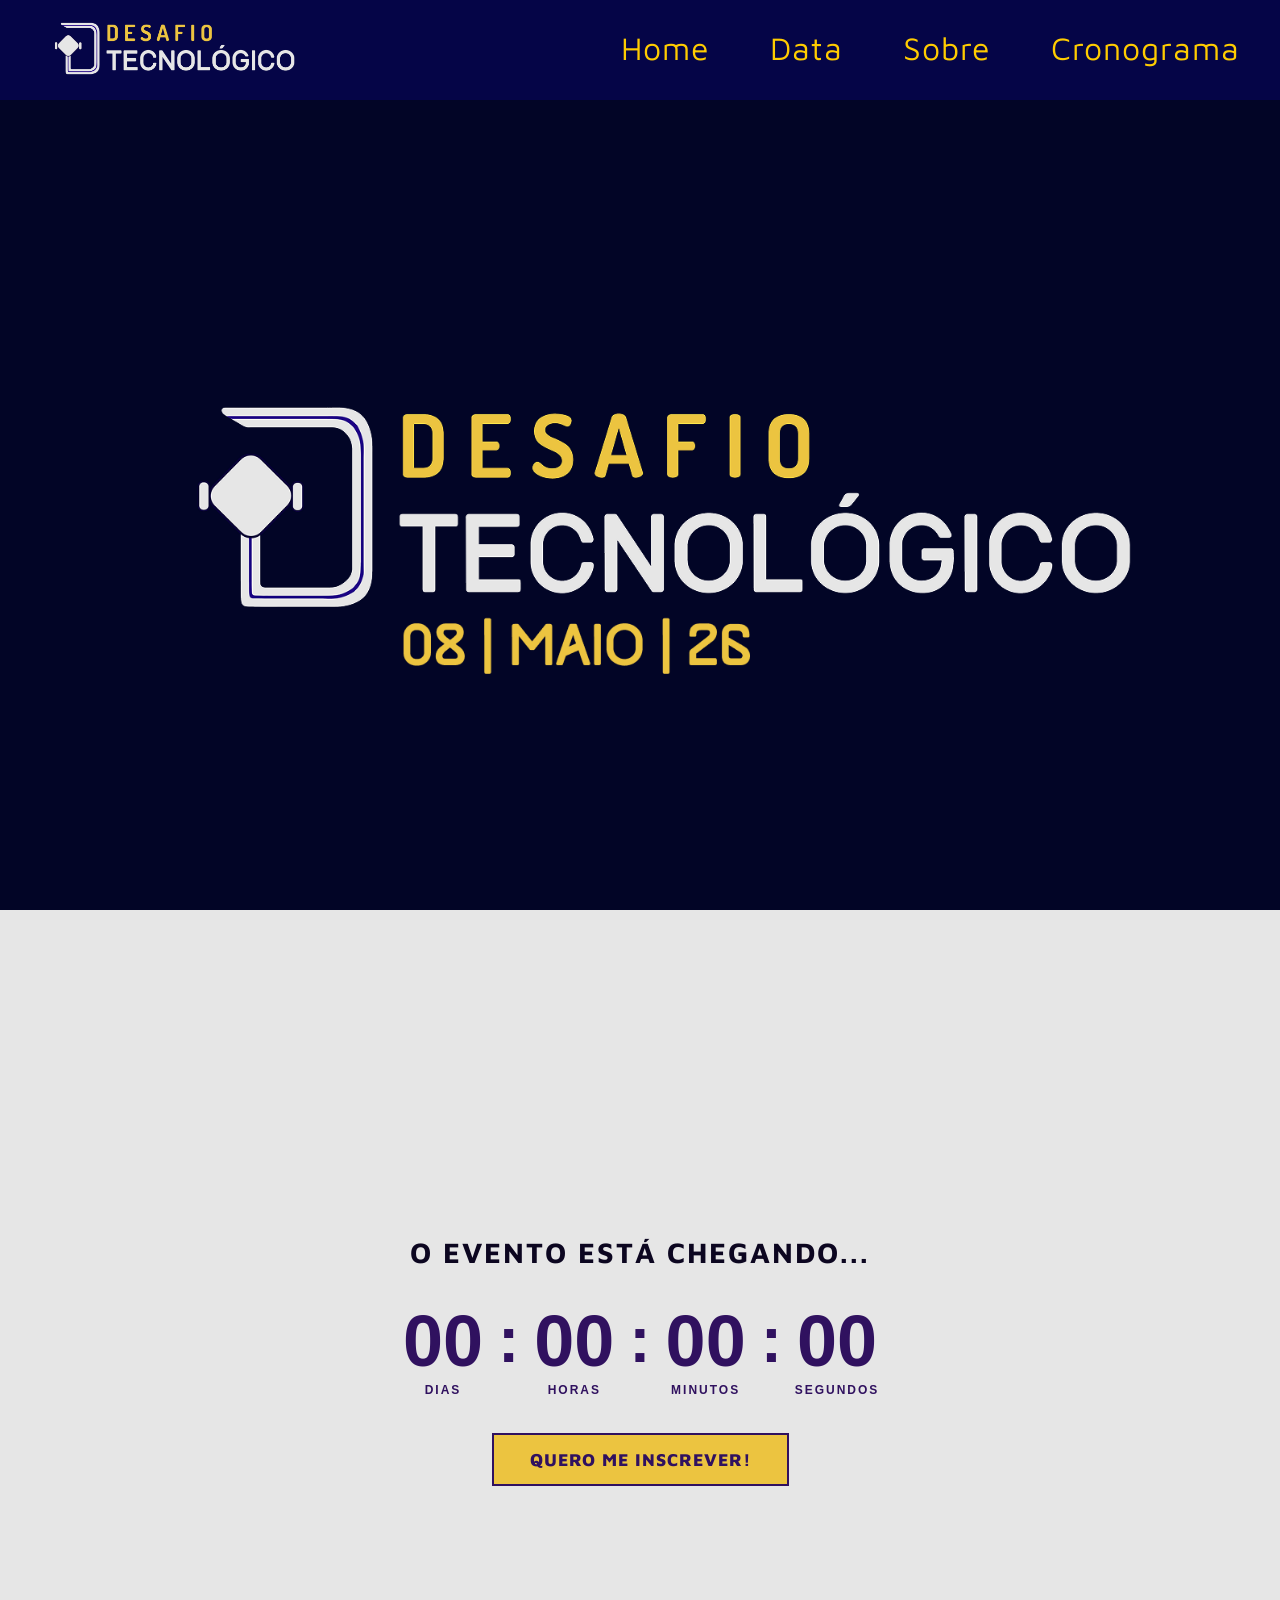
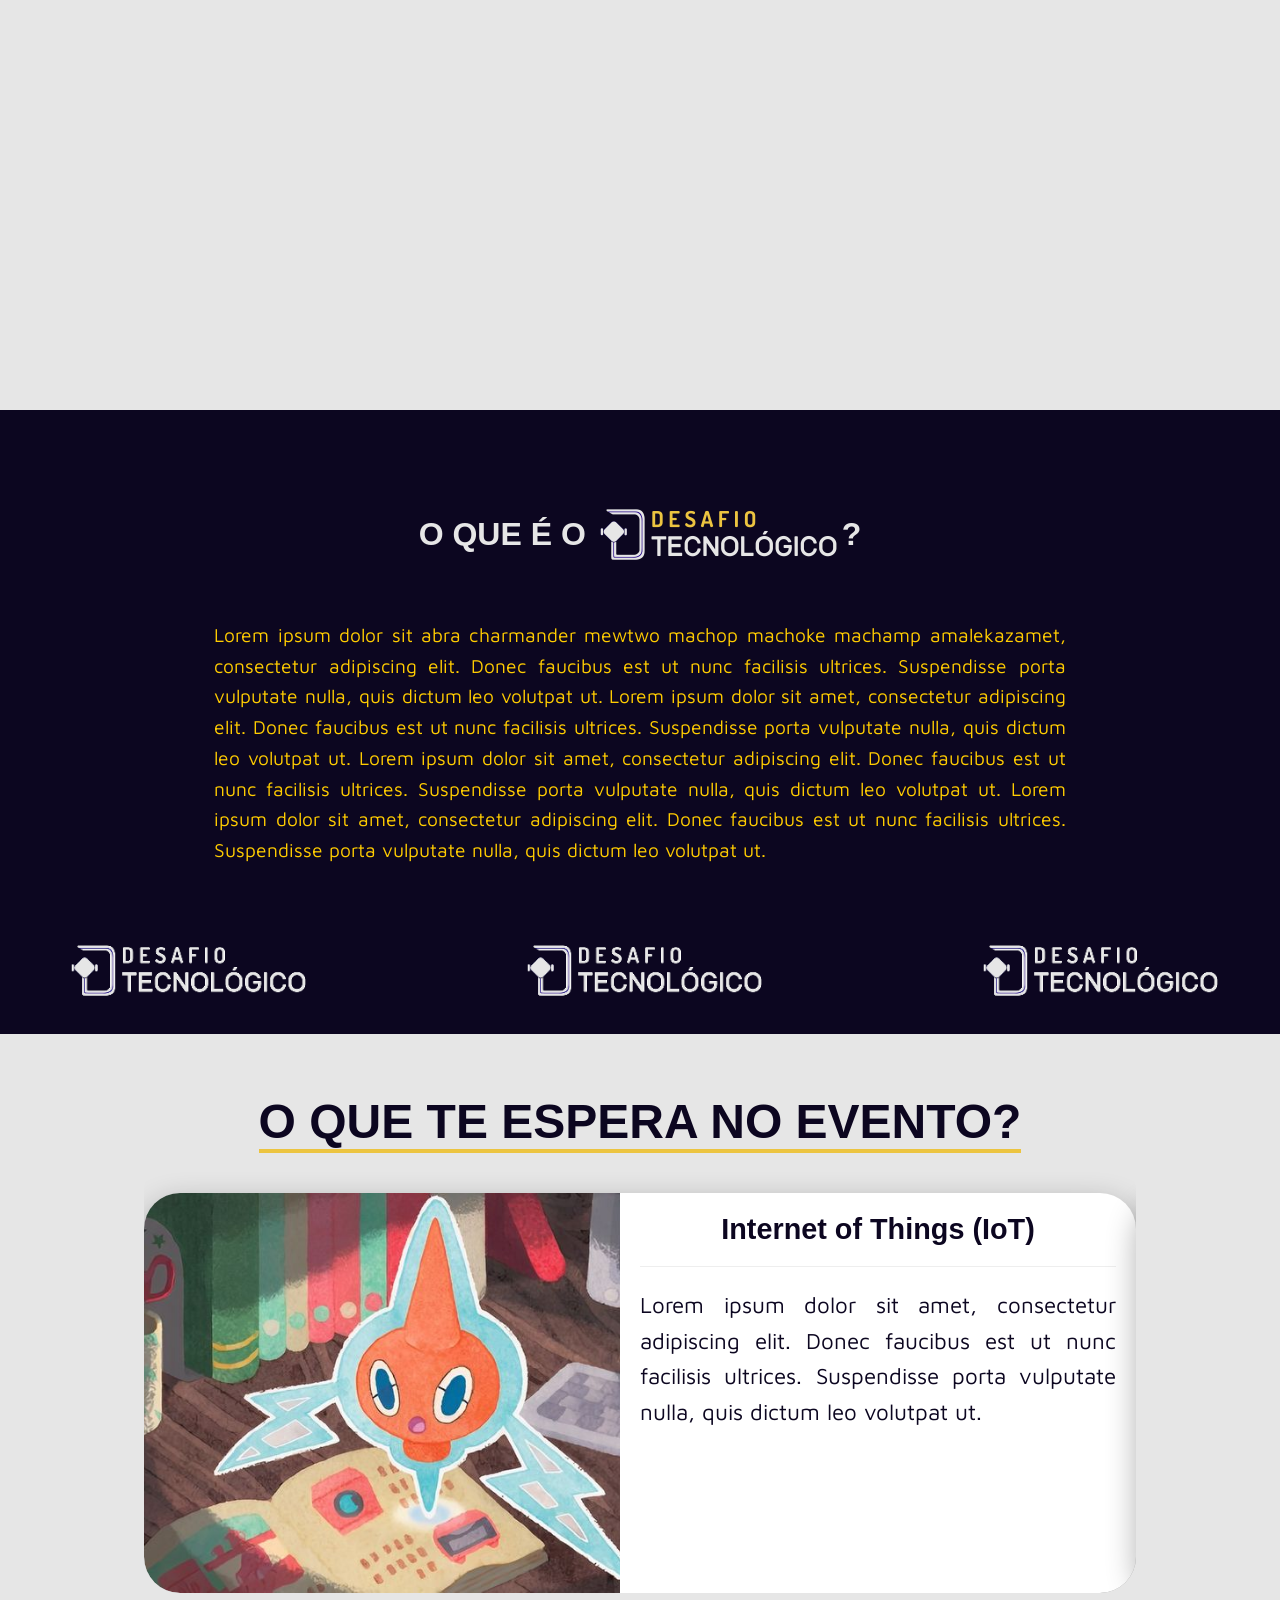
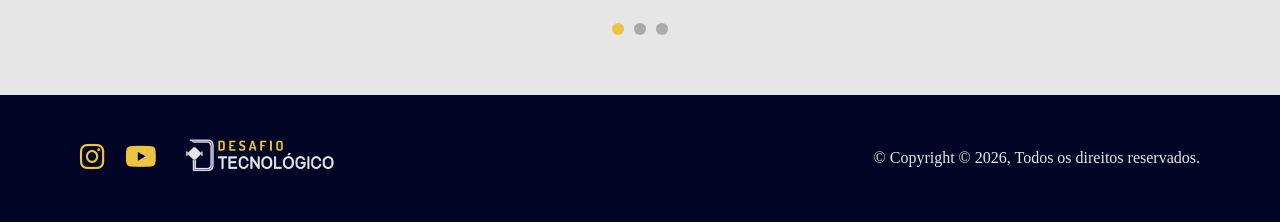
==== commit f1af47ea: "removi o slider de imagens e ajustei uma imagem" ====
--- a/home.html
+++ b/home.html
@@ -22,15 +22,8 @@
 </head>
 
 <!-- LIGHTBOX -->
-<div id="lightbox" class="lightbox-overlay">
-    <button class="lightbox-close" id="lightbox-close"><i class='bx bx-x'></i></button>
-    <button class="lightbox-arrow lightbox-prev" id="lightbox-prev"><i class='bx bx-chevron-left'></i></button>
-    <img class="lightbox-img" id="lightbox-img" src="" alt="">
-    <button class="lightbox-arrow lightbox-next" id="lightbox-next"><i class='bx bx-chevron-right'></i></button>
-</div>
-    
+
 <body id = "home">
-
     <header>
         <div class="header-container">
             <div class="logo">
@@ -94,32 +87,14 @@
             </div>
 
             <p class = "about-txt">Lorem ipsum dolor sit abra charmander mewtwo machop machoke machamp amalekazamet, consectetur adipiscing elit. Donec faucibus est ut nunc facilisis ultrices. Suspendisse porta vulputate nulla, quis dictum leo volutpat ut. Lorem ipsum dolor sit amet, consectetur adipiscing elit. Donec faucibus est ut nunc facilisis ultrices. Suspendisse porta vulputate nulla, quis dictum leo volutpat ut. Lorem ipsum dolor sit amet, consectetur adipiscing elit. Donec faucibus est ut nunc facilisis ultrices. Suspendisse porta vulputate nulla, quis dictum leo volutpat ut. Lorem ipsum dolor sit amet, consectetur adipiscing elit. Donec faucibus est ut nunc facilisis ultrices. Suspendisse porta vulputate nulla, quis dictum leo volutpat ut. </p>
-
-            <img id = "sponsors" src = "assets/patrocinadores.svg">
-
-        </section>\
+            <div id = "sponsors"> 
+                <img id = "sponsors" src = "assets/patrocinador.png">
+                <img id = "sponsors" src = "assets/patrocinador.png">
+                <img id = "sponsors" src = "assets/patrocinador.png">
+            </div>
+        </section>
 
         <section class="themes" id="themes">
-            <div class="carousel-wrapper">
-                <button class="carousel-arrow carousel-prev" aria-label="Anterior">
-                    <i class='bx bx-chevron-left'></i>
-                </button>
-
-                <div class="carousel-track-ctn">
-                    <div class="carousel-track" id="carousel-track">
-                        <div class="carousel-slide"><img src="assets/img-evento.jpg" alt="Evento 1"></div>
-                        <div class="carousel-slide"><img src="assets/img-evento2.jpg" alt="Evento 2"></div>
-                        <div class="carousel-slide"><img src="assets/img-evento3.jpg" alt="Evento 3"></div>
-                        <div class="carousel-slide"><img src="assets/img-evento4.jpg" alt="Evento 3"></div>
-                    </div>
-                </div>
-
-                <button class="carousel-arrow carousel-next" aria-label="Próximo">
-                    <i class='bx bx-chevron-right'></i>
-                </button>
-
-                <div class="carousel-dots" id="carousel-dots"></div>
-            </div>
             <h2 class="themes-tittle">O QUE TE ESPERA NO EVENTO?</h2>
 
             <div class="slider-wrapper">
--- a/styles.css
+++ b/styles.css
@@ -440,19 +440,20 @@
         }
     }
     #sponsors {
-
-    }   
-    #sponsors {
-        margin-top: 60px;
+        display: flex;
+        gap: 200px;
         height: auto;
         height: 8rem;       
         margin-bottom: -60px;
-        width: auto/3;
+        width: auto;
     }
     @media (max-width: 768px) {
         #sponsors {
-            width: 100%;
-            height: 6rem;
+            justify-content: center;
+            gap: 40px;
+            width: 50%;
+            height: 50%;
+            margin-bottom: -20px;
         }
     }
 
@@ -883,74 +884,4 @@
         }
     }
 
-    /* ===== LIGHTBOX ===== */
-    .lightbox-overlay {
-        display: none;
-        position: fixed;
-        inset: 0;
-        background: rgba(0, 0, 0, 0.92);
-        z-index: 99999;
-        align-items: center;
-        justify-content: center;
-    }
-
-    .lightbox-overlay.active {
-        display: flex;
-    }
-
-    .lightbox-img {
-        max-width: 90vw;
-        max-height: 85vh;
-        object-fit: contain;
-        border-radius: 8px;
-        box-shadow: 0 0 60px rgba(0,0,0,0.8);
-    }
-
-    .lightbox-close {
-        position: absolute;
-        top: 1.5rem;
-        right: 1.5rem;
-        background: transparent;
-        border: 2px solid rgba(255,255,255,0.5);
-        color: #fff;
-        width: 48px;
-        height: 48px;
-        border-radius: 50%;
-        font-size: 2rem;
-        cursor: pointer;
-        display: flex;
-        align-items: center;
-        justify-content: center;
-        transition: background 0.2s, border-color 0.2s;
-    }
-
-    .lightbox-close:hover {
-        background: rgba(255,255,255,0.15);
-        border-color: #fff;
-    }
-
-    .lightbox-arrow {
-        position: absolute;
-        top: 50%;
-        transform: translateY(-50%);
-        background: rgba(255,255,255,0.1);
-        border: 2px solid rgba(255,255,255,0.4);
-        color: #fff;
-        width: 52px;
-        height: 52px;
-        border-radius: 50%;
-        font-size: 2rem;
-        cursor: pointer;
-        display: flex;
-        align-items: center;
-        justify-content: center;
-        transition: background 0.2s, transform 0.2s;
-    }
-
-    .lightbox-prev { left: 1.5rem; }
-    .lightbox-next { right: 1.5rem; }
-
-    .lightbox-arrow:hover {
-        background: rgba(255,255,255,0.25);
-        transform: translateY(-50%) scale(1.1);
-    }+ 
